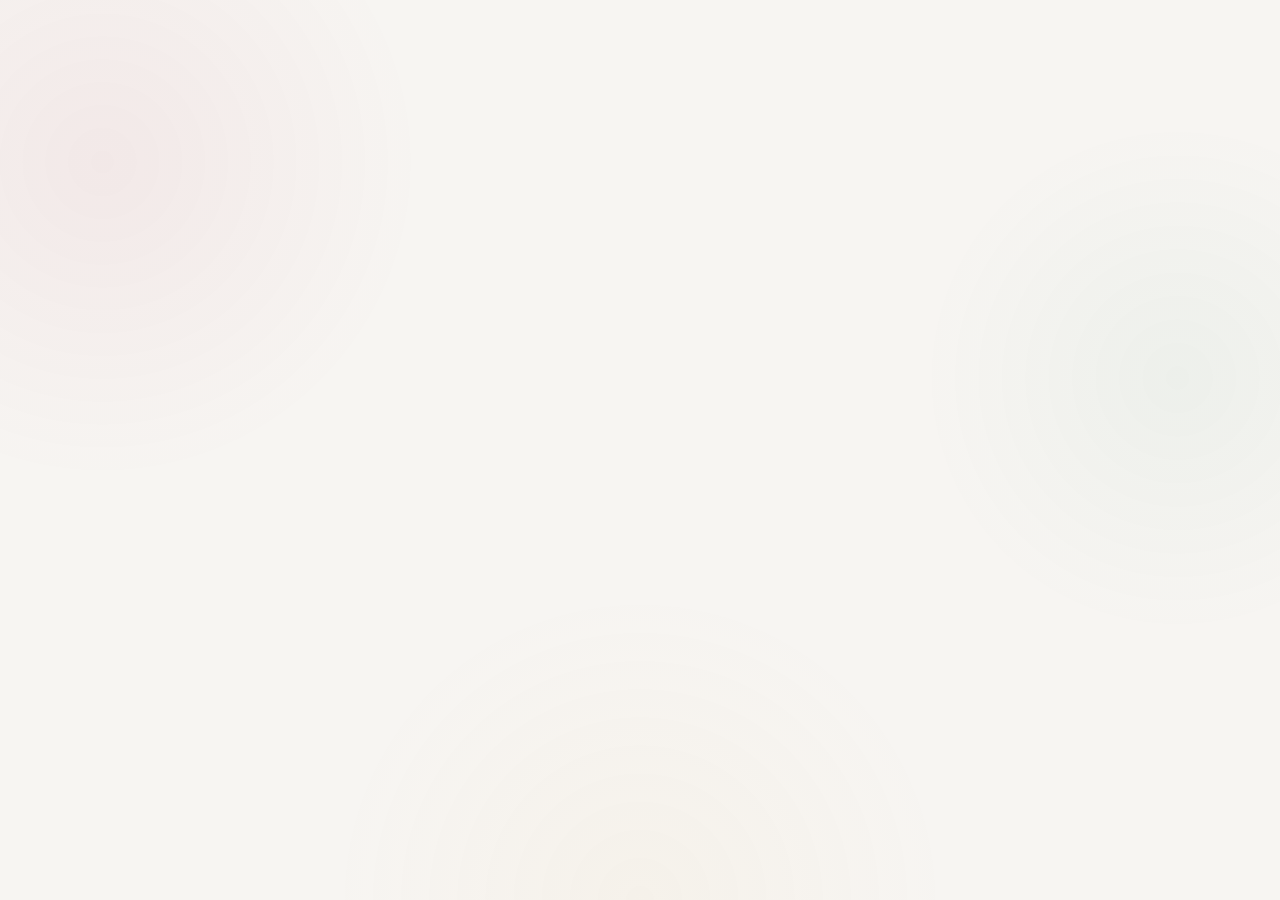
==== index.html @ 71eaa8ae "SEO — enrichissement des métadonnées et du partage social de l’accueil" ====
<!doctype html>
<html lang="fr">
<head>
<meta charset="utf-8">
<meta name="viewport" content="width=device-width,initial-scale=1">
<meta name="theme-color" content="#a5163e">
<meta name="description" content="Radio Ciwara 105.5 FM — actualités, programmes, émissions et radio en direct depuis Bamako, Mali.">
<meta name="robots" content="index,follow,max-image-preview:large,max-snippet:-1,max-video-preview:-1">
<link rel="canonical" href="https://ciwara-medias.ml/">
<meta property="og:type" content="website">
<meta property="og:locale" content="fr_FR">
<meta property="og:title" content="Radio Ciwara 105.5 FM | En direct">
<meta property="og:description" content="Actualités, programmes, émissions et radio en direct de Radio Ciwara 105.5 FM.">
<meta property="og:url" content="https://ciwara-medias.ml/">
<meta property="og:site_name" content="Radio Ciwara 105.5 FM">
<meta name="twitter:card" content="summary_large_image">
<meta name="twitter:title" content="Radio Ciwara 105.5 FM | En direct">
<meta name="twitter:description" content="Actualités, programmes, émissions et radio en direct de Radio Ciwara 105.5 FM.">
<title>Radio Ciwara 105.5 FM | En direct</title>
<link rel="preconnect" href="https://fonts.googleapis.com">
<link rel="preconnect" href="https://fonts.gstatic.com" crossorigin>
<link href="https://fonts.googleapis.com/css2?family=DM+Sans:wght@400;500;600;700;800&family=Montserrat:wght@700;800;900&display=swap" rel="stylesheet">
<link rel="stylesheet" href="style.css">
<script type="application/ld+json">
{"@context":"https://schema.org","@type":"RadioStation","name":"Radio Ciwara 105.5 FM","url":"https://ciwara-medias.ml/","description":"Radio Ciwara 105.5 FM — actualités, programmes, émissions et radio en direct depuis Bamako, Mali.","areaServed":"Mali","broadcastFrequency":{"@type":"BroadcastFrequencySpecification","broadcastFrequencyValue":"105.5 MHz"},"sameAs":["https://www.facebook.com/radiociwarafm/"]}
</script>
<style>
/* Styles existants conservés ci-dessous. */
---- style.css ----
:root{--red:#a5163e;--red2:#c31b49;--navy:#101a2b;--navy2:#18263c;--green:#16845b;--gold:#d7a846;--dark:#101318;--cream:#f7f4f0;--soft:#fbfaf8;--line:#e7e1dc;--text:#20232a;--muted:#747982;--max:1180px;--radius:14px;--shadow:0 16px 45px rgba(16,26,43,.09)}*{box-sizing:border-box}html{scroll-behavior:smooth}body{margin:0;font-family:'DM Sans',Arial,sans-serif;color:var(--text);background:#fff;padding-bottom:74px;-webkit-font-smoothing:antialiased}a,button{font-family:inherit}.wrap{width:min(var(--max),92%);margin:auto}.top-strip{height:32px;background:linear-gradient(90deg,#0c1422,#18263c);color:#c9d0da;font-size:9px;letter-spacing:.14em;text-transform:uppercase}.top-strip-inner{height:100%;display:flex;align-items:center;justify-content:space-between}.header{background:rgba(255,255,255,.97);position:sticky;top:0;z-index:40;box-shadow:0 1px 0 rgba(16,26,43,.08);backdrop-filter:blur(14px)}.header-main{min-height:78px;display:flex;align-items:center;gap:20px}.logo{display:flex;align-items:center;gap:10px;text-decoration:none;color:#191c22;min-width:205px;font-weight:800}.logo img{width:52px;height:52px;object-fit:cover;border-radius:50%;border:2px solid var(--red);box-shadow:0 4px 12px rgba(165,22,62,.15)}.logo span{font-size:18px;line-height:1.05}.logo b{color:var(--red)}.logo small{display:block;color:#777;font-size:8px;letter-spacing:.17em;margin-top:6px}nav{display:flex;gap:21px;align-items:center;margin-left:auto}nav a{font-size:10px;font-weight:800;color:#3c4149;text-decoration:none;position:relative;padding:8px 0}nav a:after{content:'';position:absolute;left:0;right:100%;bottom:1px;height:2px;background:var(--red);transition:right .25s ease}nav a:hover{color:var(--red)}nav a:hover:after{right:0}.live-btn{background:var(--red);color:#fff;border:0;border-radius:8px;padding:13px 17px;font-size:9px;font-weight:900;cursor:pointer;box-shadow:0 7px 18px rgba(165,22,62,.2);transition:.2s}.live-btn:hover{transform:translateY(-1px);box-shadow:0 10px 22px rgba(165,22,62,.28)}.live-btn i{display:inline-block;width:7px;height:7px;border-radius:50%;background:#fff;margin-right:5px;box-shadow:0 0 0 4px rgba(255,255,255,.12)}.hamburger{display:none;border:0;background:none;font-size:25px}.partner-header{display:flex;align-items:center;gap:8px;margin-left:3px;padding:5px 8px;text-decoration:none;border-left:1px solid var(--line);font-size:8px;color:#777;font-weight:bold}.partner-header img{width:70px;height:28px;object-fit:contain}.red-nav{background:linear-gradient(90deg,var(--red),#bb1848);color:#fff}.red-nav-inner{height:39px;display:flex;align-items:center;gap:27px;overflow:auto;white-space:nowrap}.red-nav a{font-size:9px;color:#fff;text-decoration:none;font-weight:800;opacity:.95}.red-nav a:hover{opacity:1}.live-hero{background:radial-gradient(circle at 82% 20%,rgba(215,168,70,.12),transparent 24%),linear-gradient(125deg,#f4eeeb,#fff 55%,#f7e9ed);padding:38px 0 52px;border-bottom:1px solid var(--line)}.hero-title{display:flex;align-items:end;justify-content:space-between;margin-bottom:20px}.eyebrow,.red-label{font-size:9px;letter-spacing:.16em;color:var(--red);font-weight:900}.hero-title h1{font:900 44px/1 'Montserrat',Arial,sans-serif;margin:7px 0 0;letter-spacing:-.035em}.frequency{font:900 12px/1 'Montserrat',Arial,sans-serif;color:#8a8e94;letter-spacing:.08em}.hero-grid{display:grid;grid-template-columns:1.08fr .92fr;gap:0}.now-card,.hero-side{background:#fff;border:1px solid var(--line);box-shadow:var(--shadow);padding:20px}.now-card{border-radius:14px 0 0 14px;position:relative;overflow:hidden}.now-card:before{content:'';position:absolute;left:0;top:0;bottom:0;width:4px;background:linear-gradient(var(--red),var(--gold))}.hero-side{border-left:0;border-radius:0 14px 14px 0}.now-head{display:flex;justify-content:space-between;font-size:9px;font-weight:900;color:#888}.now-head #clock{font-size:14px;color:var(--red);font-weight:900}.live-dot{color:var(--red)}.now-art{height:265px;background:radial-gradient(circle at 70% 25%,rgba(215,168,70,.4),transparent 20%),linear-gradient(135deg,#17243a,#3b0b1d 60%,var(--red));margin:15px 0;display:grid;place-items:center;position:relative;overflow:hidden}.now-art:after{content:'';position:absolute;inset:auto -10% -45% -10%;height:65%;background:rgba(255,255,255,.045);transform:rotate(-7deg)}.now-art img{width:145px;height:145px;border-radius:50%;object-fit:cover;border:5px solid #fff;position:relative;z-index:2;box-shadow:0 15px 35px rgba(0,0,0,.25)}.rings{position:absolute;width:215px;height:215px;border:1px solid rgba(255,255,255,.25);border-radius:50%;box-shadow:0 0 0 28px rgba(255,255,255,.035),0 0 0 58px rgba(255,255,255,.025)}.sound-bars{position:absolute;bottom:18px;left:50%;transform:translateX(-50%);display:flex;gap:5px;align-items:end;height:30px}.sound-bars i{display:block;width:3px;background:#fff;border-radius:5px;opacity:.75}.sound-bars i:nth-child(1){height:9px}.sound-bars i:nth-child(2){height:19px}.sound-bars i:nth-child(3){height:13px}.sound-bars i:nth-child(4){height:25px}.sound-bars i:nth-child(5){height:15px}.sound-bars i:nth-child(6){height:22px}.sound-bars i:nth-child(7){height:10px}.now-info small,.lead-story small,.show-content small,.podcasts small{font-size:8px;letter-spacing:.13em;color:var(--red);font-weight:900}.now-info h2{font:800 22px/1.15 'Montserrat',Arial,sans-serif;margin:7px 0}.now-info p{font-size:11px;color:var(--muted)}.big-play{width:100%;height:50px;border:0;border-radius:8px;background:var(--navy);color:#fff;font-size:10px;cursor:pointer;transition:.2s}.big-play:hover{background:#1d304c;transform:translateY(-1px)}.side-title{display:flex;justify-content:space-between;align-items:center;padding:0 0 15px;border-bottom:1px solid var(--line)}.side-title span{font:900 12px 'Montserrat',Arial,sans-serif}.side-title a{font-size:9px;color:var(--red);font-weight:900;text-decoration:none}.emission-slider{position:relative;overflow:hidden;height:100%;min-height:430px;border-radius:10px;margin-top:15px;box-shadow:inset 0 0 0 1px rgba(255,255,255,.06)}.emission-track{height:100%;display:flex;transition:transform .65s cubic-bezier(.22,.61,.36,1);will-change:transform}.emission-slide{min-width:100%;height:100%;position:relative;display:flex;align-items:flex-end;overflow:hidden;background:linear-gradient(145deg,#111c2d,#32101f 58%,var(--red))}.emission-slide:before{content:'';position:absolute;inset:0;background:radial-gradient(circle at 78% 18%,rgba(215,168,70,.38),transparent 28%),linear-gradient(120deg,transparent 40%,rgba(255,255,255,.07) 40%,transparent 41%);pointer-events:none}.poster-mark{position:absolute;right:7%;top:8%;font:900 76px Montserrat;color:rgba(255,255,255,.07);line-height:.8}.poster-logo{position:absolute;right:7%;top:10%;width:58px;height:58px;border-radius:50%;object-fit:cover;border:2px solid rgba(255,255,255,.8);box-shadow:0 8px 20px rgba(0,0,0,.2)}.poster-copy{position:relative;z-index:2;padding:32px 30px 62px;max-width:88%}.poster-kicker{display:inline-block;padding:7px 10px;background:#fff;color:var(--red);font:900 9px Montserrat;letter-spacing:.13em;border-radius:3px}.poster-copy h3{font:900 clamp(31px,3.2vw,54px)/.98 Montserrat;letter-spacing:-.025em;margin:13px 0 10px;text-transform:uppercase;color:#fff}.poster-copy p{margin:0;color:rgba(255,255,255,.78);font-size:12px;line-height:1.5}.poster-time{margin-top:17px;font:800 11px DM Sans;color:#e7c47d}.slider-arrow{position:absolute;z-index:5;top:50%;transform:translateY(-50%);width:42px;height:42px;border:1px solid rgba(255,255,255,.3);background:rgba(0,0,0,.3);color:#fff;border-radius:50%;cursor:pointer;backdrop-filter:blur(5px);transition:.2s}.slider-arrow:hover{background:#fff;color:var(--red);transform:translateY(-50%) scale(1.04)}.slider-prev{left:16px}.slider-next{right:16px}.slider-dots{position:absolute;z-index:5;left:30px;bottom:20px;display:flex;gap:7px}.slider-dot{width:7px;height:7px;border:0;border-radius:50%;background:rgba(255,255,255,.45);padding:0;cursor:pointer}.slider-dot.active{width:24px;border-radius:10px;background:#fff}.slider-caption{position:absolute;right:25px;bottom:18px;font-size:8px;letter-spacing:.1em;text-transform:uppercase;color:rgba(255,255,255,.55)}.marquee{background:var(--navy);color:#fff}.marquee-inner{height:43px;display:flex;align-items:center;gap:14px;white-space:nowrap;overflow:hidden;font-size:9px}.marquee-inner b{color:#fff}.content-section,.program-section,.podcast-section{padding:72px 0}.section-head{display:flex;justify-content:space-between;align-items:end;margin-bottom:26px}.section-head h2{font:900 31px/1 'Montserrat',Arial,sans-serif;letter-spacing:-.035em;margin:6px 0}.section-head>a{font-size:9px;color:var(--red);font-weight:900;text-decoration:none}.section-head>a:hover{text-decoration:underline}.news-grid{display:grid;grid-template-columns:1.25fr .75fr;gap:16px}.rss-card,.rss-item{display:block;background:#fff;border:1px solid var(--line);text-decoration:none;color:var(--text);overflow:hidden;transition:.2s}.rss-card{border-radius:12px;box-shadow:0 10px 30px rgba(16,26,43,.05)}.rss-card:hover,.rss-item:hover,.show-card:hover,.podcasts article:hover{transform:translateY(-3px);box-shadow:var(--shadow)}.rss-card img{display:block;width:100%;height:230px;object-fit:cover;background:#eee}.rss-card .body{padding:18px}.rss-card h3{font:800 19px/1.25 'Montserrat',Arial,sans-serif;margin:6px 0 8px}.rss-card p{font-size:10px;color:var(--muted);line-height:1.5}.rss-meta{font-size:8px;letter-spacing:.12em;color:var(--red);font-weight:900}.rss-list{display:grid;gap:10px}.rss-item{display:grid;grid-template-columns:110px 1fr;gap:12px;padding:10px;border-radius:10px}.rss-item img{width:110px;height:82px;object-fit:cover;background:#eee}.rss-item h3{font:800 13px/1.25 'Montserrat',Arial,sans-serif;margin:3px 0}.rss-item small{font-size:8px;color:#999}.rss-loading{padding:30px;border:1px dashed var(--line);font-size:11px;color:#777;text-align:center;border-radius:10px}.programme-note{font-size:11px;color:var(--muted);max-width:700px;line-height:1.6}.program-section{background:linear-gradient(180deg,#faf7f3,#f4f0eb)}.schedule{display:grid;grid-template-columns:repeat(4,1fr);gap:14px}.show-card{background:#fff;border:1px solid var(--line);border-radius:12px;overflow:hidden;transition:.2s;box-shadow:0 7px 20px rgba(16,26,43,.04)}.show-image{height:150px;background:linear-gradient(135deg,#17243a,#a5163e);display:grid;place-items:center;color:#fff;font-size:42px;position:relative}.show-image:after{content:'';position:absolute;inset:auto 0 0;height:35%;background:linear-gradient(transparent,rgba(0,0,0,.25))}.show-content{padding:17px}.show-content h3{font:800 17px/1.2 'Montserrat',Arial,sans-serif;margin:6px 0}.show-content p{font-size:10px;color:var(--muted);line-height:1.5}.show-content strong{font-size:8px;color:var(--red);letter-spacing:.12em}.podcasts{display:grid;grid-template-columns:repeat(3,1fr);gap:13px}.podcasts article{border:1px solid var(--line);border-radius:10px;padding:19px;display:grid;grid-template-columns:42px 1fr 37px;gap:12px;align-items:center;transition:.2s;background:#fff}.pod-num{font:800 25px 'Montserrat',Arial,sans-serif;color:#d5d2d0}.podcasts h3{font:800 15px 'Montserrat',Arial,sans-serif;margin:6px 0}.podcasts p{font-size:10px;color:var(--muted);margin:0;line-height:1.5}.podcasts button{width:37px;height:37px;border-radius:50%;border:0;background:var(--red);color:#fff;cursor:pointer}.radio-section{background:linear-gradient(110deg,#991037,var(--red));color:#fff;padding:52px 0}.radio-box{display:flex;align-items:center;justify-content:space-between;gap:30px}.radio-box h2{font:900 32px 'Montserrat',Arial,sans-serif;margin:0 0 8px}.radio-box p{font-size:12px;margin:0}.radio-actions{display:flex;gap:10px;flex-wrap:wrap}.white-play,.radio-actions>a{padding:14px 18px;border:1px solid #fff;border-radius:7px;background:#fff;color:var(--red);font-size:10px;font-weight:900;text-decoration:none;cursor:pointer}.radio-actions>a{background:transparent;color:#fff}.contact{background:#f3f0ec;padding:62px 0}.contact-inner{display:grid;grid-template-columns:1fr 1fr;gap:50px}.contact h2{font:900 32px 'Montserrat',Arial,sans-serif;margin:6px 0 12px}.contact-card{background:#fff;border-top:4px solid var(--red);border-radius:0 0 10px 10px;padding:25px;display:flex;flex-direction:column;gap:6px;box-shadow:0 10px 30px rgba(16,26,43,.05)}.contact-card b{font-size:20px}.contact-card span{color:var(--red);font-weight:900}.contact-card a{color:var(--red);font-size:11px;font-weight:900}.ads-section{background:#f8f5f2;padding:58px 0;border-top:1px solid var(--line);border-bottom:1px solid var(--line)}.ads-grid{display:grid;grid-template-columns:1fr;gap:18px}.ad-card{display:block;background:#fff;border:1px solid var(--line);box-shadow:0 12px 30px rgba(0,0,0,.08);overflow:hidden;border-radius:12px}.ad-card img{display:block;width:100%;height:auto;aspect-ratio:1536/555;object-fit:cover}.ads-note{font-size:10px;color:#777;font-weight:700}.player{position:fixed;bottom:0;left:0;right:0;background:rgba(16,19,24,.97);color:#fff;z-index:100;box-shadow:0 -8px 30px rgba(0,0,0,.18);backdrop-filter:blur(12px)}.player-inner{min-height:72px;display:grid;grid-template-columns:1fr 1fr auto;align-items:center;gap:25px}.player-left{display:flex;align-items:center;gap:11px}.player-left img{width:44px;height:44px;border-radius:50%;object-fit:cover}.player-left small{display:block;color:#e3aabd;font-size:8px}.player-left b{display:block;font-size:11px}.player-status{font-size:10px;color:#aaa}.player-button{width:45px;height:45px;border-radius:50%;border:0;background:#fff;color:var(--red);font-weight:900;cursor:pointer}footer{background:#0b0e13;color:#999;padding:32px 0}.footer{display:flex;align-items:center;justify-content:space-between;font-size:10px}.footer a{color:#fff;text-decoration:none;font-weight:800}@media(max-width:1000px){nav{gap:10px}.hero-grid{grid-template-columns:1fr}.now-card{border-radius:14px 14px 0 0}.hero-side{border-left:1px solid var(--line);border-radius:0 0 14px 14px}.schedule{grid-template-columns:1fr 1fr}.player-inner{grid-template-columns:1fr auto}.player-status{display:none}}@media(max-width:720px){.top-strip{height:29px}.top-strip-inner span:last-child{display:none}.header-main{min-height:68px}.hamburger{display:block;margin-left:auto}nav{position:absolute;left:0;right:0;top:68px;background:#fff;display:none;flex-direction:column;align-items:flex-start;padding:18px 4%;border-bottom:1px solid var(--line);box-shadow:0 15px 25px rgba(16,26,43,.08)}nav.open{display:flex}.partner-header{display:none}.hero-title{margin-bottom:16px}.hero-title h1{font-size:34px}.frequency{font-size:10px}.hero-grid{display:block}.now-card{border-radius:12px}.hero-side{margin-top:12px;border-left:1px solid var(--line);border-radius:12px}.emission-slider{min-height:390px}.poster-copy{padding:28px 24px 58px}.poster-copy h3{font-size:34px}.poster-logo{top:18px;right:18px;width:50px;height:50px}.slider-caption{display:none}.content-section,.program-section,.podcast-section{padding:55px 0}.section-head{align-items:flex-start;gap:12px}.section-head h2{font-size:27px}.section-head>a{margin-top:7px}.news-grid,.podcasts,.contact-inner{grid-template-columns:1fr}.schedule{grid-template-columns:1fr}.radio-box{display:block}.radio-actions{margin-top:22px}.footer{display:block}.footer>div{margin-bottom:12px}.rss-item{grid-template-columns:90px 1fr}.rss-item img{width:90px;height:70px}.player-inner{gap:10px}.player-left img{width:38px;height:38px}.player-button{width:42px;height:42px}.player-status{display:none}}/* Premium finishing layer */
.header-main{max-width:var(--max);margin:auto;padding-left:4%;padding-right:4%}.red-nav-inner{max-width:var(--max);margin:auto;padding:0 4%}.live-hero{position:relative;overflow:hidden}.live-hero:before{content:'';position:absolute;inset:0;background:linear-gradient(90deg,rgba(165,22,62,.025),transparent 35%,rgba(16,26,43,.025));pointer-events:none}.hero-title,.hero-grid{position:relative;z-index:1}.hero-title h1{max-width:760px}.now-card,.hero-side{box-shadow:0 22px 55px rgba(16,26,43,.11)}.now-art{border-radius:10px}.big-play{letter-spacing:.04em;font-weight:900}.emission-slider{border-radius:12px}.emission-slide{background-position:center}.slider-arrow{box-shadow:0 8px 22px rgba(0,0,0,.18)}.section-head h2{position:relative;padding-left:14px}.section-head h2:before{content:'';position:absolute;left:0;top:2px;width:4px;height:27px;border-radius:4px;background:linear-gradient(var(--red),var(--gold))}.rss-card,.rss-item,.show-card,.podcasts article,.contact-card,.ad-card{border-color:rgba(16,26,43,.10)}.rss-card img,.rss-item img{transition:transform .45s ease}.rss-card:hover img{transform:scale(1.025)}.show-image{overflow:hidden}.show-image:before{content:'';position:absolute;inset:0;background:linear-gradient(135deg,rgba(215,168,70,.16),transparent 45%);z-index:1}.show-image>*{position:relative;z-index:2}.ad-card{transition:transform .25s ease,box-shadow .25s ease}.ad-card:hover{transform:translateY(-3px);box-shadow:0 18px 38px rgba(16,26,43,.12)}.radio-section{position:relative;overflow:hidden}.radio-section:after{content:'105.5';position:absolute;right:-15px;bottom:-65px;font:900 180px/1 Montserrat;color:rgba(255,255,255,.055);pointer-events:none}.radio-box{position:relative;z-index:1}.contact-card{border-top-width:3px}.player{border-top:1px solid rgba(255,255,255,.08)}.player-button{box-shadow:0 5px 18px rgba(255,255,255,.12);transition:transform .2s ease}.player-button:hover{transform:scale(1.05)}footer{border-top:3px solid var(--red)}@media(max-width:720px){.header-main{padding-left:4%;padding-right:4%}.hero-title h1{font-size:32px}.now-art{height:230px}.emission-slider{min-height:365px}.section-head h2{padding-left:11px}.section-head h2:before{height:24px}.radio-section:after{font-size:110px;bottom:-35px}.ads-section{padding:48px 0}.player-inner{min-height:66px}}
/* WOW EXPERIENCE — second visual pass */
body{background:#f7f5f2;overflow-x:hidden}body:before{content:'';position:fixed;inset:0;pointer-events:none;z-index:-1;background:radial-gradient(circle at 8% 18%,rgba(165,22,62,.055),transparent 23%),radial-gradient(circle at 92% 42%,rgba(22,132,91,.045),transparent 20%),radial-gradient(circle at 50% 100%,rgba(215,168,70,.045),transparent 28%)}.header{border-bottom:1px solid rgba(16,26,43,.08);box-shadow:0 10px 35px rgba(16,26,43,.07)}.header-main{min-height:84px}.logo{position:relative}.logo:after{content:'';position:absolute;left:0;bottom:-7px;width:34px;height:3px;border-radius:10px;background:linear-gradient(90deg,var(--red),var(--gold))}.logo img{transition:transform .35s ease,box-shadow .35s ease}.logo:hover img{transform:rotate(-4deg) scale(1.06);box-shadow:0 9px 25px rgba(165,22,62,.25)}nav a{font-size:10px;letter-spacing:.03em}.live-btn{border-radius:999px;padding:13px 19px;box-shadow:0 10px 25px rgba(165,22,62,.23)}.red-nav{box-shadow:0 7px 22px rgba(165,22,62,.16)}.red-nav-inner{height:42px}.red-nav a{font-size:9px;letter-spacing:.04em;padding:12px 0;transition:transform .2s ease}.red-nav a:hover{transform:translateY(-1px)}.live-hero{position:relative;isolation:isolate;padding:52px 0 60px;overflow:hidden;background:radial-gradient(circle at 86% 12%,rgba(215,168,70,.18),transparent 22%),radial-gradient(circle at 8% 80%,rgba(165,22,62,.09),transparent 27%),linear-gradient(135deg,#f1ece8 0%,#fff 45%,#f5e7eb 100%)}.live-hero:before{content:'105.5';position:absolute;right:-20px;top:15px;font:900 210px/.8 Montserrat,Arial,sans-serif;letter-spacing:-.09em;color:rgba(16,26,43,.035);pointer-events:none;z-index:-1}.live-hero:after{content:'';position:absolute;left:0;right:0;bottom:0;height:1px;background:linear-gradient(90deg,transparent,var(--red),var(--gold),transparent);opacity:.55}.hero-title{margin-bottom:25px}.hero-title h1{font-size:clamp(40px,5vw,66px);letter-spacing:-.055em;text-shadow:0 3px 18px rgba(16,26,43,.07)}.hero-title .eyebrow:before{content:'●';margin-right:7px;font-size:7px;vertical-align:2px}.hero-grid{filter:drop-shadow(0 24px 45px rgba(16,26,43,.11))}.now-card,.hero-side{box-shadow:none;background:rgba(255,255,255,.92);backdrop-filter:blur(16px)}.now-card{padding:23px;border-color:rgba(16,26,43,.1)}.hero-side{padding:23px;border-color:rgba(16,26,43,.1)}.now-art{height:300px;margin:17px 0;border-radius:10px;background:radial-gradient(circle at 72% 20%,rgba(215,168,70,.55),transparent 19%),radial-gradient(circle at 20% 75%,rgba(22,132,91,.28),transparent 25%),linear-gradient(135deg,#101a2b 0%,#32101f 58%,#a5163e 100%);box-shadow:inset 0 0 0 1px rgba(255,255,255,.08),0 18px 35px rgba(16,26,43,.17)}.now-art:before{content:'RADIO CIWARA';position:absolute;top:17px;left:19px;color:rgba(255,255,255,.6);font:900 8px Montserrat;letter-spacing:.22em}.now-art img{transition:transform .5s ease,box-shadow .5s ease}.now-card:hover .now-art img{transform:scale(1.035);box-shadow:0 20px 45px rgba(0,0,0,.34)}.big-play{height:54px;border-radius:10px;background:linear-gradient(135deg,#101a2b,#1c2d46);font-size:10px;letter-spacing:.06em;box-shadow:0 12px 25px rgba(16,26,43,.18)}.big-play:hover{background:linear-gradient(135deg,var(--red),#7d102f);box-shadow:0 15px 30px rgba(165,22,62,.25)}.emission-slider{border-radius:12px;min-height:465px;box-shadow:0 20px 40px rgba(16,26,43,.16),inset 0 0 0 1px rgba(255,255,255,.1)}.emission-slide{background:linear-gradient(145deg,#0c1627,#351020 56%,#b01646)}.emission-slide:after{content:'';position:absolute;inset:0;background:linear-gradient(105deg,transparent 0 54%,rgba(255,255,255,.06) 54.2%,transparent 54.8%),radial-gradient(circle at 20% 20%,rgba(255,255,255,.08),transparent 25%);pointer-events:none}.poster-copy{padding:36px 34px 70px}.poster-kicker{box-shadow:0 8px 18px rgba(0,0,0,.14)}.poster-copy h3{text-shadow:0 8px 25px rgba(0,0,0,.25)}.poster-mark{font-size:100px;right:5%;top:7%;transform:rotate(-7deg)}.slider-arrow{box-shadow:0 10px 25px rgba(0,0,0,.2)}.slider-dots{bottom:22px}.content-section,.program-section,.podcast-section{position:relative}.content-section:before,.program-section:before,.podcast-section:before{content:'';position:absolute;left:0;right:0;top:0;height:1px;background:linear-gradient(90deg,transparent,var(--line),transparent)}.section-head{position:relative}.section-head:after{content:'';position:absolute;left:0;bottom:-11px;width:58px;height:3px;border-radius:5px;background:linear-gradient(90deg,var(--red),var(--gold))}.section-head h2{font-size:clamp(29px,3vw,38px)}.rss-card,.rss-item,.show-card,.podcasts article{border-color:rgba(16,26,43,.1);box-shadow:0 10px 30px rgba(16,26,43,.055)}.rss-card{border-radius:15px}.rss-card img{height:250px;transition:transform .55s ease}.rss-card:hover img{transform:scale(1.035)}.rss-card .body{padding:21px}.rss-card h3{font-size:21px}.rss-item{border-radius:12px}.rss-item img{transition:transform .45s ease}.rss-item:hover img{transform:scale(1.06)}.program-section{background:linear-gradient(180deg,#faf7f3 0%,#f0ebe5 100%)}.show-card{border-radius:14px}.show-image{height:165px;overflow:hidden;background:radial-gradient(circle at 78% 20%,rgba(215,168,70,.3),transparent 20%),linear-gradient(135deg,#111c2d,#a5163e)}.show-image:before{content:'CIWARA';position:absolute;top:14px;left:15px;font:900 8px Montserrat;letter-spacing:.2em;color:rgba(255,255,255,.65);z-index:2}.show-content{padding:19px}.podcasts article{border-radius:13px}.podcasts button{box-shadow:0 8px 18px rgba(165,22,62,.2);transition:.2s}.podcasts button:hover{transform:scale(1.08)}.radio-section{position:relative;overflow:hidden;background:radial-gradient(circle at 85% 30%,rgba(215,168,70,.28),transparent 20%),linear-gradient(115deg,#760d2d,#a5163e 58%,#c31b49)}.radio-section:after{content:'ON AIR';position:absolute;right:-5px;bottom:-35px;font:900 150px/.8 Montserrat;color:rgba(255,255,255,.055);letter-spacing:-.08em;pointer-events:none}.radio-box{position:relative;z-index:2}.white-play,.radio-actions>a{border-radius:999px;padding:14px 21px;box-shadow:0 10px 25px rgba(0,0,0,.12)}.contact{background:linear-gradient(180deg,#f2eee9,#ebe6df)}.contact-card{border-radius:0 0 13px 13px;box-shadow:0 15px 35px rgba(16,26,43,.07)}.fixed-player{box-shadow:0 -10px 35px rgba(16,26,43,.2);backdrop-filter:blur(16px)}.fixed-player button{transition:.2s}.fixed-player button:hover{transform:scale(1.05)}.show-card,.rss-card,.rss-item,.podcasts article{will-change:transform}@media(max-width:850px){.header-main{min-height:72px}.live-hero{padding:38px 0 44px}.live-hero:before{font-size:120px;top:30px}.hero-title h1{font-size:38px}.now-art{height:250px}.emission-slider{min-height:390px}.poster-copy{padding:28px 24px 58px}.poster-copy h3{font-size:34px}}@media(max-width:600px){.hero-title{display:block}.frequency{display:block;margin-top:10px}.hero-title h1{font-size:32px}.now-art{height:225px}.emission-slider{min-height:350px}.poster-copy h3{font-size:29px}.poster-mark{font-size:70px}.slider-caption{display:none}.content-section,.program-section,.podcast-section{padding:56px 0}}
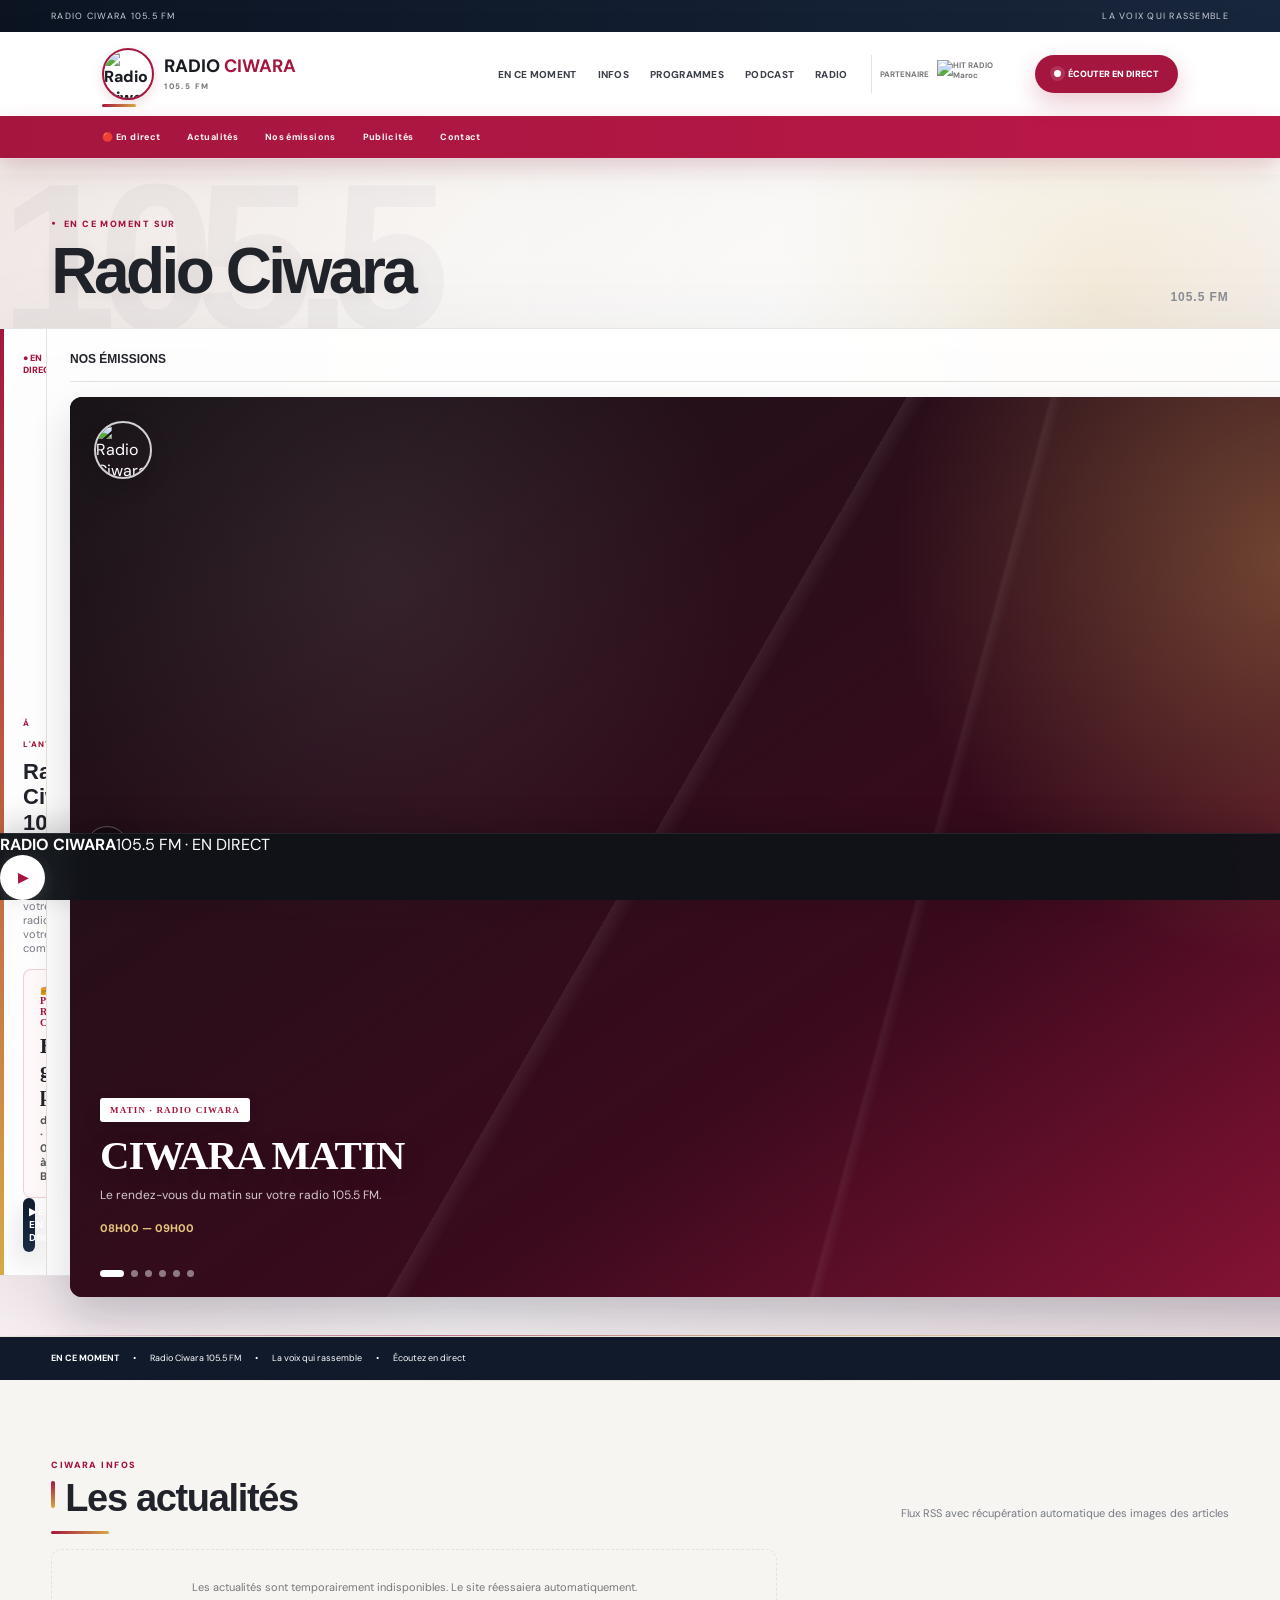
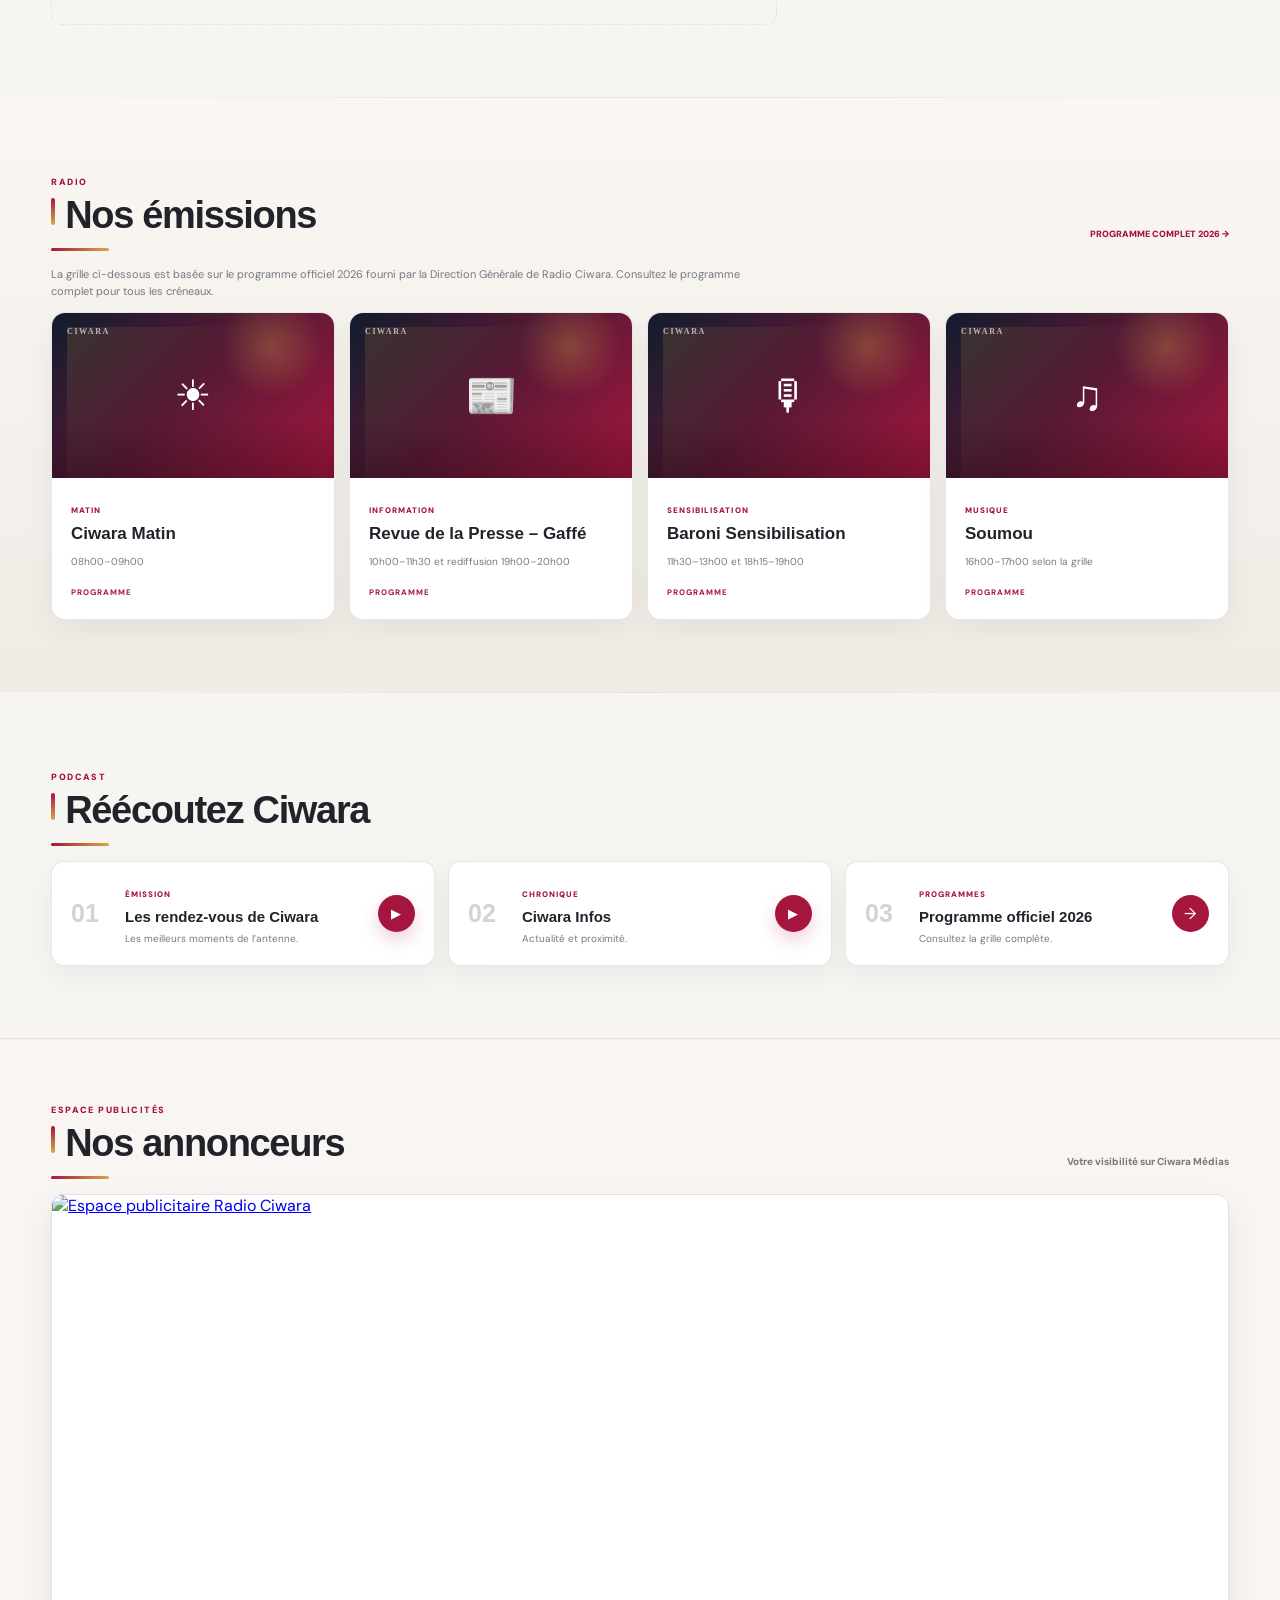
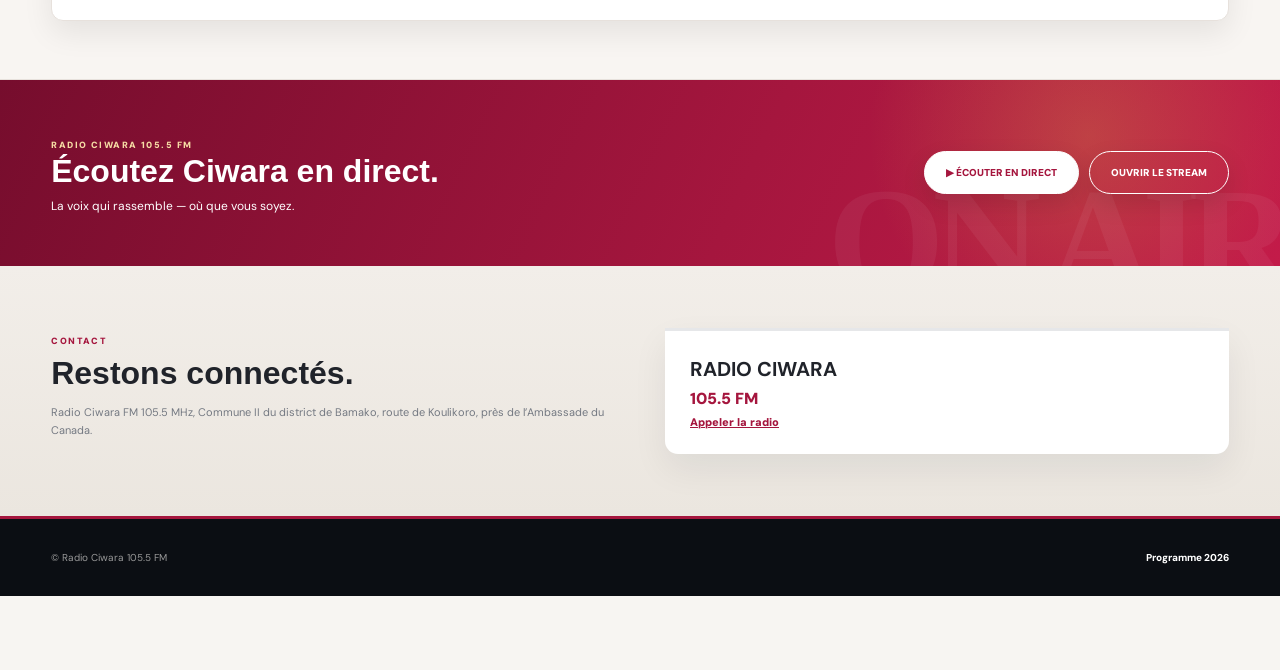
==== commit 613ad4f3: "Restauration sécurisée de index.html après contrôle SEO" ====
--- a/index.html
+++ b/index.html
@@ -4,25 +4,36 @@
 <meta charset="utf-8">
 <meta name="viewport" content="width=device-width,initial-scale=1">
 <meta name="theme-color" content="#a5163e">
-<meta name="description" content="Radio Ciwara 105.5 FM — actualités, programmes, émissions et radio en direct depuis Bamako, Mali.">
-<meta name="robots" content="index,follow,max-image-preview:large,max-snippet:-1,max-video-preview:-1">
-<link rel="canonical" href="https://ciwara-medias.ml/">
-<meta property="og:type" content="website">
-<meta property="og:locale" content="fr_FR">
-<meta property="og:title" content="Radio Ciwara 105.5 FM | En direct">
-<meta property="og:description" content="Actualités, programmes, émissions et radio en direct de Radio Ciwara 105.5 FM.">
-<meta property="og:url" content="https://ciwara-medias.ml/">
-<meta property="og:site_name" content="Radio Ciwara 105.5 FM">
-<meta name="twitter:card" content="summary_large_image">
-<meta name="twitter:title" content="Radio Ciwara 105.5 FM | En direct">
-<meta name="twitter:description" content="Actualités, programmes, émissions et radio en direct de Radio Ciwara 105.5 FM.">
+<meta name="description" content="Radio Ciwara 105.5 FM — actualités, programmes et radio en direct.">
 <title>Radio Ciwara 105.5 FM | En direct</title>
 <link rel="preconnect" href="https://fonts.googleapis.com">
 <link rel="preconnect" href="https://fonts.gstatic.com" crossorigin>
 <link href="https://fonts.googleapis.com/css2?family=DM+Sans:wght@400;500;600;700;800&family=Montserrat:wght@700;800;900&display=swap" rel="stylesheet">
 <link rel="stylesheet" href="style.css">
-<script type="application/ld+json">
-{"@context":"https://schema.org","@type":"RadioStation","name":"Radio Ciwara 105.5 FM","url":"https://ciwara-medias.ml/","description":"Radio Ciwara 105.5 FM — actualités, programmes, émissions et radio en direct depuis Bamako, Mali.","areaServed":"Mali","broadcastFrequency":{"@type":"BroadcastFrequencySpecification","broadcastFrequencyValue":"105.5 MHz"},"sameAs":["https://www.facebook.com/radiociwarafm/"]}
-</script>
 <style>
-/* Styles existants conservés ci-dessous. */
+.ads-section{background:#f8f5f2;padding:58px 0;border-top:1px solid var(--line);border-bottom:1px solid var(--line)}
+.ads-grid{display:grid;grid-template-columns:1fr;gap:18px}.ad-card{display:block;background:#fff;border:1px solid var(--line);box-shadow:0 12px 30px rgba(0,0,0,.08);overflow:hidden}.ad-card img{display:block;width:100%;height:auto;aspect-ratio:1536/555;object-fit:cover}.ads-note{font-size:10px;color:#777;font-weight:700}
+.news-grid{display:grid;grid-template-columns:1.25fr .75fr;gap:16px}.rss-card{display:block;background:#fff;border:1px solid var(--line);text-decoration:none;color:var(--text);overflow:hidden}.rss-card img{display:block;width:100%;height:210px;object-fit:cover;background:#eee}.rss-card .body{padding:18px}.rss-card h3{font:800 18px Montserrat;margin:6px 0 8px;line-height:1.25}.rss-card p{font-size:11px;color:var(--muted);margin:0}.rss-meta{font-size:8px;letter-spacing:.12em;color:var(--red);font-weight:900}.rss-list{display:grid;gap:10px}.rss-item{display:grid;grid-template-columns:110px 1fr;gap:12px;border:1px solid var(--line);background:#fff;text-decoration:none;color:var(--text);padding:10px}.rss-item img{width:110px;height:82px;object-fit:cover;background:#eee}.rss-item h3{font:800 13px Montserrat;margin:3px 0;line-height:1.25}.rss-item small{font-size:8px;color:#999}.rss-loading{padding:30px;border:1px dashed var(--line);font-size:11px;color:#777;text-align:center}.programme-note{font-size:11px;color:var(--muted);max-width:700px}
+.live-hero>.wrap{width:100%;max-width:none}.live-hero .hero-title{padding:0 4%;}.hero-grid{gap:0}.now-card,.hero-side{border-left:0;border-right:0;box-shadow:none;border-radius:0}.hero-side{border-left:1px solid var(--line)}
+.emission-slider{position:relative;overflow:hidden;height:100%;min-height:430px;background:#111;color:#fff}.emission-track{height:100%;display:flex;transition:transform .65s cubic-bezier(.22,.61,.36,1);will-change:transform}.emission-slide{min-width:100%;height:100%;position:relative;display:flex;align-items:flex-end;overflow:hidden;background:linear-gradient(145deg,#171317 0%,#3a0a1d 58%,#a5163e 100%)}.emission-slide:before{content:"";position:absolute;inset:0;background:radial-gradient(circle at 78% 18%,rgba(224,177,90,.35),transparent 28%),linear-gradient(120deg,transparent 40%,rgba(255,255,255,.07) 40%,transparent 41%);pointer-events:none}.poster-mark{position:absolute;right:7%;top:8%;font:900 76px Montserrat;color:rgba(255,255,255,.07);line-height:.8}.poster-logo{position:absolute;top:24px;left:24px;width:58px;height:58px;border-radius:50%;object-fit:cover;border:2px solid rgba(255,255,255,.8)}.poster-copy{position:relative;z-index:2;padding:32px 30px 62px;max-width:88%}.poster-kicker{display:inline-block;padding:7px 10px;background:#fff;color:#a5163e;font:900 9px Montserrat;letter-spacing:.13em}.poster-copy h3{font:900 clamp(31px,3.2vw,54px) Montserrat;line-height:.98;margin:13px 0 10px;text-transform:uppercase}.poster-copy p{margin:0;color:rgba(255,255,255,.78);font-size:12px;line-height:1.5}.poster-time{margin-top:17px;font:800 11px DM Sans;color:#e7c47d}.slider-arrow{position:absolute;z-index:5;top:50%;transform:translateY(-50%);width:42px;height:42px;border:1px solid rgba(255,255,255,.3);background:rgba(0,0,0,.3);color:#fff;border-radius:50%;cursor:pointer;backdrop-filter:blur(5px)}.slider-prev{left:16px}.slider-next{right:16px}.slider-dots{position:absolute;z-index:5;left:30px;bottom:20px;display:flex;gap:7px}.slider-dot{width:7px;height:7px;border:0;border-radius:50%;background:rgba(255,255,255,.45);padding:0;cursor:pointer}.slider-dot.active{width:24px;border-radius:10px;background:#fff}.slider-caption{position:absolute;right:25px;bottom:18px;font-size:8px;letter-spacing:.1em;text-transform:uppercase;color:rgba(255,255,255,.55)}
+@media(max-width:720px){.news-grid{grid-template-columns:1fr}.rss-item{grid-template-columns:90px 1fr}.rss-item img{width:90px;height:70px}.ads-section{padding:42px 0}.live-hero .hero-title{padding:0 5%;}.hero-side{border-left:0;border-top:1px solid var(--line)}.emission-slider{min-height:390px}.poster-copy{padding:28px 24px 58px}.poster-copy h3{font-size:34px}.poster-logo{top:18px;left:18px;width:50px;height:50px}.slider-caption{display:none}}
+</style>
+</head>
+<body>
+<div class="top-strip"><div class="wrap top-strip-inner"><span>RADIO CIWARA 105.5 FM</span><span>La voix qui rassemble</span></div></div>
+<header class="header"><div class="wrap header-main"><a href="#top" class="logo"><img src="logo.jpg" alt="Radio Ciwara 105.5 FM"><span>RADIO <b>CIWARA</b><small>105.5 FM</small></span></a><button class="hamburger" id="hamburger" aria-label="Menu">☰</button><nav id="nav"><a href="#direct">EN CE MOMENT</a><a href="#infos">INFOS</a><a href="#programmes">PROGRAMMES</a><a href="#podcasts">PODCAST</a><a href="#radio">RADIO</a></nav><a class="partner-header" href="https://www.hitradio.ma/" target="_blank" rel="noopener"><span>PARTENAIRE</span><img src="logo hitradio.png" alt="HIT RADIO Maroc"></a><button class="live-btn" data-play><i></i> ÉCOUTER EN DIRECT</button></div><div class="red-nav"><div class="wrap red-nav-inner"><a href="#direct">🔴 En direct</a><a href="#infos">Actualités</a><a href="#programmes">Nos émissions</a><a href="#publicites">Publicités</a><a href="#contact">Contact</a></div></header>
+<main id="top">
+<section class="live-hero" id="direct"><div class="wrap"><div class="hero-title"><div><span class="eyebrow">EN CE MOMENT SUR</span><h1>Radio Ciwara</h1></div><span class="frequency">105.5 FM</span></div><div class="hero-grid"><div class="now-card"><div class="now-head"><span class="live-dot">● EN DIRECT</span><span id="clock">--:--</span></div><div class="now-art"><div class="rings"></div><img src="logo.jpg" alt="Radio Ciwara"><div class="sound-bars"><i></i><i></i><i></i><i></i><i></i><i></i><i></i></div></div><div class="now-info"><small>À L'ANTENNE</small><h2>Radio Ciwara 105.5 FM</h2><p>Votre voix, votre radio, votre communauté.</p></div><button class="big-play" data-play><span id="playIcon">▶</span><b id="playText">ÉCOUTER EN DIRECT</b></button></div><aside class="hero-side"><div class="side-title"><span>NOS ÉMISSIONS</span><a href="#programmes">Programme complet →</a></div><div class="emission-slider" id="emissionSlider" aria-label="Défilement des émissions Radio Ciwara"><div class="emission-track" id="emissionTrack"><article class="emission-slide"><img class="poster-logo" src="logo.jpg" alt="Radio Ciwara"><span class="poster-mark">01</span><div class="poster-copy"><span class="poster-kicker">MATIN · RADIO CIWARA</span><h3>Ciwara Matin</h3><p>Le rendez-vous du matin sur votre radio 105.5 FM.</p><div class="poster-time">08H00 — 09H00</div></div></article><article class="emission-slide"><img class="poster-logo" src="logo.jpg" alt="Radio Ciwara"><span class="poster-mark">02</span><div class="poster-copy"><span class="poster-kicker">INFORMATION</span><h3>Revue de la Presse – Gaffé</h3><p>Actualité, presse et commentaires au cœur de l’antenne.</p><div class="poster-time">10H00 — 11H30 · REDIFFUSION 19H00 — 20H00</div></div></article><article class="emission-slide"><img class="poster-logo" src="logo.jpg" alt="Radio Ciwara"><span class="poster-mark">03</span><div class="poster-copy"><span class="poster-kicker">SENSIBILISATION</span><h3>Baroni Sensibilisation</h3><p>Un rendez-vous de proximité de Radio Ciwara.</p><div class="poster-time">11H30 — 13H00 · 18H15 — 19H00</div></div></article><article class="emission-slide"><img class="poster-logo" src="logo.jpg" alt="Radio Ciwara"><span class="poster-mark">04</span><div class="poster-copy"><span class="poster-kicker">MUSIQUE</span><h3>Soumou</h3><p>Un rendez-vous musical de Radio Ciwara 105.5 FM.</p><div class="poster-time">16H00 — 17H00</div></div></article><article class="emission-slide"><img class="poster-logo" src="logo.jpg" alt="Radio Ciwara"><span class="poster-mark">05</span><div class="poster-copy"><span class="poster-kicker">CULTURE · SOCIÉTÉ</span><h3>Mouna Pourquoi</h3><p>Un espace d’échange et de proximité sur Radio Ciwara.</p><div class="poster-time">14H05 — 15H00 · LUNDI</div></div></article><article class="emission-slide"><img class="poster-logo" src="logo.jpg" alt="Radio Ciwara"><span class="poster-mark">06</span><div class="poster-copy"><span class="poster-kicker">SPORT</span><h3>Ciwara Sports</h3><p>Le rendez-vous consacré au sport sur votre radio.</p><div class="poster-time">15H00 — 16H00 · LUNDI</div></div></article></div><button class="slider-arrow slider-prev" id="sliderPrev" aria-label="Émission précédente">‹</button><button class="slider-arrow slider-next" id="sliderNext" aria-label="Émission suivante">›</button><div class="slider-dots" id="sliderDots"></div><span class="slider-caption">ÉMISSIONS RADIO CIWARA</span></div></aside></div></div></section>
+<section class="marquee"><div class="wrap marquee-inner"><b>EN CE MOMENT</b><span>•</span><span>Radio Ciwara 105.5 FM</span><span>•</span><span>La voix qui rassemble</span><span>•</span><span>Écoutez en direct</span></div></section>
+<section class="content-section" id="infos"><div class="wrap"><div class="section-head"><div><span class="red-label">CIWARA INFOS</span><h2>Les actualités</h2></div><span class="programme-note">Flux RSS avec récupération automatique des images des articles</span></div><div id="rssNews" class="news-grid"><div class="rss-loading">Chargement des actualités…</div></div></div></section>
+<section class="program-section" id="programmes"><div class="wrap"><div class="section-head"><div><span class="red-label">RADIO</span><h2>Nos émissions</h2></div><a href="programme.html">PROGRAMME COMPLET 2026 →</a></div><p class="programme-note">La grille ci-dessous est basée sur le programme officiel 2026 fourni par la Direction Générale de Radio Ciwara. Consultez le programme complet pour tous les créneaux.</p><div class="schedule"><article class="show-card"><div class="show-image">☀</div><div class="show-content"><small>MATIN</small><h3>Ciwara Matin</h3><p>08h00–09h00</p><strong>PROGRAMME</strong></div></article><article class="show-card"><div class="show-image">📰</div><div class="show-content"><small>INFORMATION</small><h3>Revue de la Presse – Gaffé</h3><p>10h00–11h30 et rediffusion 19h00–20h00</p><strong>PROGRAMME</strong></div></article><article class="show-card"><div class="show-image">🎙</div><div class="show-content"><small>SENSIBILISATION</small><h3>Baroni Sensibilisation</h3><p>11h30–13h00 et 18h15–19h00</p><strong>PROGRAMME</strong></div></article><article class="show-card"><div class="show-image">♫</div><div class="show-content"><small>MUSIQUE</small><h3>Soumou</h3><p>16h00–17h00 selon la grille</p><strong>PROGRAMME</strong></div></article></div></div></section>
+<section class="podcast-section" id="podcasts"><div class="wrap"><div class="section-head"><div><span class="red-label">PODCAST</span><h2>Réécoutez Ciwara</h2></div></div><div class="podcasts"><article><div class="pod-num">01</div><div><small>ÉMISSION</small><h3>Les rendez-vous de Ciwara</h3><p>Les meilleurs moments de l’antenne.</p></div><button>▶</button></article><article><div class="pod-num">02</div><div><small>CHRONIQUE</small><h3>Ciwara Infos</h3><p>Actualité et proximité.</p></div><button>▶</button></article><article><div class="pod-num">03</div><div><small>PROGRAMMES</small><h3>Programme officiel 2026</h3><p>Consultez la grille complète.</p></div><a href="programme.html" style="width:37px;height:37px;border-radius:50%;display:grid;place-items:center;background:var(--red);color:#fff;text-decoration:none">→</a></article></div></div></section>
+<section class="ads-section" id="publicites"><div class="wrap"><div class="section-head"><div><span class="red-label">ESPACE PUBLICITÉS</span><h2>Nos annonceurs</h2></div><span class="ads-note">Votre visibilité sur Ciwara Médias</span></div><div class="ads-grid"><a class="ad-card" href="https://github.com/cmbenkouma-alt/Ciwaramedias" target="_blank" rel="noopener"><img src="https://raw.githubusercontent.com/cmbenkouma-alt/Ciwaramedias/main/advertising.jpg" alt="Espace publicitaire Radio Ciwara"></a></div></div></section>
+<section class="radio-section" id="radio"><div class="wrap radio-box"><div><span class="red-label" style="color:#f5dba4">RADIO CIWARA 105.5 FM</span><h2>Écoutez Ciwara en direct.</h2><p>La voix qui rassemble — où que vous soyez.</p></div><div class="radio-actions"><button class="white-play" data-play>▶ ÉCOUTER EN DIRECT</button><a href="https://ciwarafm.radiostream321.com/" target="_blank" rel="noopener">OUVRIR LE STREAM</a></div></div></section>
+<section class="contact" id="contact"><div class="wrap contact-inner"><div><span class="red-label">CONTACT</span><h2>Restons connectés.</h2><p class="programme-note">Radio Ciwara FM 105.5 MHz, Commune II du district de Bamako, route de Koulikoro, près de l’Ambassade du Canada.</p></div><div class="contact-card"><b>RADIO CIWARA</b><span>105.5 FM</span><a href="tel:+22300000000">Appeler la radio</a></div></div></section>
+</main>
+<div class="player" id="player"><div><strong>RADIO CIWARA</strong><span>105.5 FM · EN DIRECT</span></div><button class="player-button" data-play id="playerButton">▶</button><audio id="radioPlayer" preload="none"></audio></div>
+<footer><div class="wrap footer"><div>© Radio Ciwara 105.5 FM</div><a href="programme.html">Programme 2026</a></div></footer>
+<script src="script.js"></script>
+</body>
+</html>
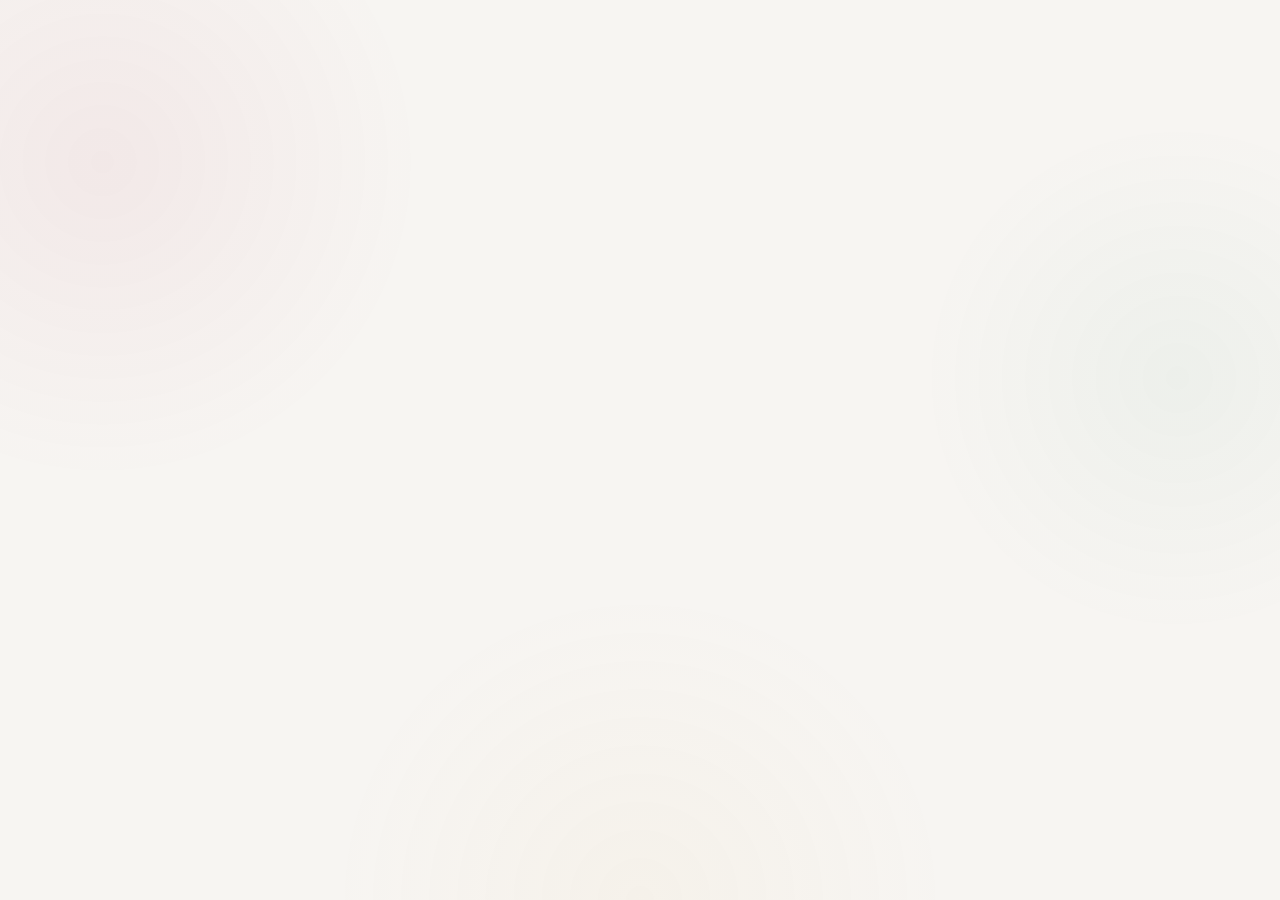
==== commit 440c54fb: "SEO — réactivation sécurisée des métadonnées de l’accueil" ====
--- a/index.html
+++ b/index.html
@@ -4,12 +4,26 @@
 <meta charset="utf-8">
 <meta name="viewport" content="width=device-width,initial-scale=1">
 <meta name="theme-color" content="#a5163e">
-<meta name="description" content="Radio Ciwara 105.5 FM — actualités, programmes et radio en direct.">
+<meta name="description" content="Radio Ciwara 105.5 FM — actualités, programmes, émissions et radio en direct depuis Bamako, Mali.">
+<meta name="robots" content="index,follow,max-image-preview:large,max-snippet:-1,max-video-preview:-1">
+<link rel="canonical" href="https://ciwara-medias.ml/">
+<meta property="og:title" content="Radio Ciwara 105.5 FM | En direct">
+<meta property="og:description" content="Actualités, programmes, émissions et radio en direct depuis Bamako, Mali.">
+<meta property="og:url" content="https://ciwara-medias.ml/">
+<meta property="og:site_name" content="Radio Ciwara 105.5 FM">
+<meta property="og:type" content="website">
+<meta property="og:locale" content="fr_FR">
+<meta name="twitter:card" content="summary_large_image">
+<meta name="twitter:title" content="Radio Ciwara 105.5 FM | En direct">
+<meta name="twitter:description" content="Actualités, programmes, émissions et radio en direct depuis Bamako, Mali.">
 <title>Radio Ciwara 105.5 FM | En direct</title>
 <link rel="preconnect" href="https://fonts.googleapis.com">
 <link rel="preconnect" href="https://fonts.gstatic.com" crossorigin>
 <link href="https://fonts.googleapis.com/css2?family=DM+Sans:wght@400;500;600;700;800&family=Montserrat:wght@700;800;900&display=swap" rel="stylesheet">
 <link rel="stylesheet" href="style.css">
+<script type="application/ld+json">
+{"@context":"https://schema.org","@type":"RadioStation","name":"Radio Ciwara 105.5 FM","url":"https://ciwara-medias.ml/","description":"Radio Ciwara 105.5 FM — actualités, programmes, émissions et radio en direct depuis Bamako, Mali.","areaServed":"Mali","broadcastFrequency":"105.5 MHz"}
+</script>
 <style>
 .ads-section{background:#f8f5f2;padding:58px 0;border-top:1px solid var(--line);border-bottom:1px solid var(--line)}
 .ads-grid{display:grid;grid-template-columns:1fr;gap:18px}.ad-card{display:block;background:#fff;border:1px solid var(--line);box-shadow:0 12px 30px rgba(0,0,0,.08);overflow:hidden}.ad-card img{display:block;width:100%;height:auto;aspect-ratio:1536/555;object-fit:cover}.ads-note{font-size:10px;color:#777;font-weight:700}
@@ -19,21 +33,4 @@
 @media(max-width:720px){.news-grid{grid-template-columns:1fr}.rss-item{grid-template-columns:90px 1fr}.rss-item img{width:90px;height:70px}.ads-section{padding:42px 0}.live-hero .hero-title{padding:0 5%;}.hero-side{border-left:0;border-top:1px solid var(--line)}.emission-slider{min-height:390px}.poster-copy{padding:28px 24px 58px}.poster-copy h3{font-size:34px}.poster-logo{top:18px;left:18px;width:50px;height:50px}.slider-caption{display:none}}
 </style>
 </head>
-<body>
-<div class="top-strip"><div class="wrap top-strip-inner"><span>RADIO CIWARA 105.5 FM</span><span>La voix qui rassemble</span></div></div>
-<header class="header"><div class="wrap header-main"><a href="#top" class="logo"><img src="logo.jpg" alt="Radio Ciwara 105.5 FM"><span>RADIO <b>CIWARA</b><small>105.5 FM</small></span></a><button class="hamburger" id="hamburger" aria-label="Menu">☰</button><nav id="nav"><a href="#direct">EN CE MOMENT</a><a href="#infos">INFOS</a><a href="#programmes">PROGRAMMES</a><a href="#podcasts">PODCAST</a><a href="#radio">RADIO</a></nav><a class="partner-header" href="https://www.hitradio.ma/" target="_blank" rel="noopener"><span>PARTENAIRE</span><img src="logo hitradio.png" alt="HIT RADIO Maroc"></a><button class="live-btn" data-play><i></i> ÉCOUTER EN DIRECT</button></div><div class="red-nav"><div class="wrap red-nav-inner"><a href="#direct">🔴 En direct</a><a href="#infos">Actualités</a><a href="#programmes">Nos émissions</a><a href="#publicites">Publicités</a><a href="#contact">Contact</a></div></header>
-<main id="top">
-<section class="live-hero" id="direct"><div class="wrap"><div class="hero-title"><div><span class="eyebrow">EN CE MOMENT SUR</span><h1>Radio Ciwara</h1></div><span class="frequency">105.5 FM</span></div><div class="hero-grid"><div class="now-card"><div class="now-head"><span class="live-dot">● EN DIRECT</span><span id="clock">--:--</span></div><div class="now-art"><div class="rings"></div><img src="logo.jpg" alt="Radio Ciwara"><div class="sound-bars"><i></i><i></i><i></i><i></i><i></i><i></i><i></i></div></div><div class="now-info"><small>À L'ANTENNE</small><h2>Radio Ciwara 105.5 FM</h2><p>Votre voix, votre radio, votre communauté.</p></div><button class="big-play" data-play><span id="playIcon">▶</span><b id="playText">ÉCOUTER EN DIRECT</b></button></div><aside class="hero-side"><div class="side-title"><span>NOS ÉMISSIONS</span><a href="#programmes">Programme complet →</a></div><div class="emission-slider" id="emissionSlider" aria-label="Défilement des émissions Radio Ciwara"><div class="emission-track" id="emissionTrack"><article class="emission-slide"><img class="poster-logo" src="logo.jpg" alt="Radio Ciwara"><span class="poster-mark">01</span><div class="poster-copy"><span class="poster-kicker">MATIN · RADIO CIWARA</span><h3>Ciwara Matin</h3><p>Le rendez-vous du matin sur votre radio 105.5 FM.</p><div class="poster-time">08H00 — 09H00</div></div></article><article class="emission-slide"><img class="poster-logo" src="logo.jpg" alt="Radio Ciwara"><span class="poster-mark">02</span><div class="poster-copy"><span class="poster-kicker">INFORMATION</span><h3>Revue de la Presse – Gaffé</h3><p>Actualité, presse et commentaires au cœur de l’antenne.</p><div class="poster-time">10H00 — 11H30 · REDIFFUSION 19H00 — 20H00</div></div></article><article class="emission-slide"><img class="poster-logo" src="logo.jpg" alt="Radio Ciwara"><span class="poster-mark">03</span><div class="poster-copy"><span class="poster-kicker">SENSIBILISATION</span><h3>Baroni Sensibilisation</h3><p>Un rendez-vous de proximité de Radio Ciwara.</p><div class="poster-time">11H30 — 13H00 · 18H15 — 19H00</div></div></article><article class="emission-slide"><img class="poster-logo" src="logo.jpg" alt="Radio Ciwara"><span class="poster-mark">04</span><div class="poster-copy"><span class="poster-kicker">MUSIQUE</span><h3>Soumou</h3><p>Un rendez-vous musical de Radio Ciwara 105.5 FM.</p><div class="poster-time">16H00 — 17H00</div></div></article><article class="emission-slide"><img class="poster-logo" src="logo.jpg" alt="Radio Ciwara"><span class="poster-mark">05</span><div class="poster-copy"><span class="poster-kicker">CULTURE · SOCIÉTÉ</span><h3>Mouna Pourquoi</h3><p>Un espace d’échange et de proximité sur Radio Ciwara.</p><div class="poster-time">14H05 — 15H00 · LUNDI</div></div></article><article class="emission-slide"><img class="poster-logo" src="logo.jpg" alt="Radio Ciwara"><span class="poster-mark">06</span><div class="poster-copy"><span class="poster-kicker">SPORT</span><h3>Ciwara Sports</h3><p>Le rendez-vous consacré au sport sur votre radio.</p><div class="poster-time">15H00 — 16H00 · LUNDI</div></div></article></div><button class="slider-arrow slider-prev" id="sliderPrev" aria-label="Émission précédente">‹</button><button class="slider-arrow slider-next" id="sliderNext" aria-label="Émission suivante">›</button><div class="slider-dots" id="sliderDots"></div><span class="slider-caption">ÉMISSIONS RADIO CIWARA</span></div></aside></div></div></section>
-<section class="marquee"><div class="wrap marquee-inner"><b>EN CE MOMENT</b><span>•</span><span>Radio Ciwara 105.5 FM</span><span>•</span><span>La voix qui rassemble</span><span>•</span><span>Écoutez en direct</span></div></section>
-<section class="content-section" id="infos"><div class="wrap"><div class="section-head"><div><span class="red-label">CIWARA INFOS</span><h2>Les actualités</h2></div><span class="programme-note">Flux RSS avec récupération automatique des images des articles</span></div><div id="rssNews" class="news-grid"><div class="rss-loading">Chargement des actualités…</div></div></div></section>
-<section class="program-section" id="programmes"><div class="wrap"><div class="section-head"><div><span class="red-label">RADIO</span><h2>Nos émissions</h2></div><a href="programme.html">PROGRAMME COMPLET 2026 →</a></div><p class="programme-note">La grille ci-dessous est basée sur le programme officiel 2026 fourni par la Direction Générale de Radio Ciwara. Consultez le programme complet pour tous les créneaux.</p><div class="schedule"><article class="show-card"><div class="show-image">☀</div><div class="show-content"><small>MATIN</small><h3>Ciwara Matin</h3><p>08h00–09h00</p><strong>PROGRAMME</strong></div></article><article class="show-card"><div class="show-image">📰</div><div class="show-content"><small>INFORMATION</small><h3>Revue de la Presse – Gaffé</h3><p>10h00–11h30 et rediffusion 19h00–20h00</p><strong>PROGRAMME</strong></div></article><article class="show-card"><div class="show-image">🎙</div><div class="show-content"><small>SENSIBILISATION</small><h3>Baroni Sensibilisation</h3><p>11h30–13h00 et 18h15–19h00</p><strong>PROGRAMME</strong></div></article><article class="show-card"><div class="show-image">♫</div><div class="show-content"><small>MUSIQUE</small><h3>Soumou</h3><p>16h00–17h00 selon la grille</p><strong>PROGRAMME</strong></div></article></div></div></section>
-<section class="podcast-section" id="podcasts"><div class="wrap"><div class="section-head"><div><span class="red-label">PODCAST</span><h2>Réécoutez Ciwara</h2></div></div><div class="podcasts"><article><div class="pod-num">01</div><div><small>ÉMISSION</small><h3>Les rendez-vous de Ciwara</h3><p>Les meilleurs moments de l’antenne.</p></div><button>▶</button></article><article><div class="pod-num">02</div><div><small>CHRONIQUE</small><h3>Ciwara Infos</h3><p>Actualité et proximité.</p></div><button>▶</button></article><article><div class="pod-num">03</div><div><small>PROGRAMMES</small><h3>Programme officiel 2026</h3><p>Consultez la grille complète.</p></div><a href="programme.html" style="width:37px;height:37px;border-radius:50%;display:grid;place-items:center;background:var(--red);color:#fff;text-decoration:none">→</a></article></div></div></section>
-<section class="ads-section" id="publicites"><div class="wrap"><div class="section-head"><div><span class="red-label">ESPACE PUBLICITÉS</span><h2>Nos annonceurs</h2></div><span class="ads-note">Votre visibilité sur Ciwara Médias</span></div><div class="ads-grid"><a class="ad-card" href="https://github.com/cmbenkouma-alt/Ciwaramedias" target="_blank" rel="noopener"><img src="https://raw.githubusercontent.com/cmbenkouma-alt/Ciwaramedias/main/advertising.jpg" alt="Espace publicitaire Radio Ciwara"></a></div></div></section>
-<section class="radio-section" id="radio"><div class="wrap radio-box"><div><span class="red-label" style="color:#f5dba4">RADIO CIWARA 105.5 FM</span><h2>Écoutez Ciwara en direct.</h2><p>La voix qui rassemble — où que vous soyez.</p></div><div class="radio-actions"><button class="white-play" data-play>▶ ÉCOUTER EN DIRECT</button><a href="https://ciwarafm.radiostream321.com/" target="_blank" rel="noopener">OUVRIR LE STREAM</a></div></div></section>
-<section class="contact" id="contact"><div class="wrap contact-inner"><div><span class="red-label">CONTACT</span><h2>Restons connectés.</h2><p class="programme-note">Radio Ciwara FM 105.5 MHz, Commune II du district de Bamako, route de Koulikoro, près de l’Ambassade du Canada.</p></div><div class="contact-card"><b>RADIO CIWARA</b><span>105.5 FM</span><a href="tel:+22300000000">Appeler la radio</a></div></div></section>
-</main>
-<div class="player" id="player"><div><strong>RADIO CIWARA</strong><span>105.5 FM · EN DIRECT</span></div><button class="player-button" data-play id="playerButton">▶</button><audio id="radioPlayer" preload="none"></audio></div>
-<footer><div class="wrap footer"><div>© Radio Ciwara 105.5 FM</div><a href="programme.html">Programme 2026</a></div></footer>
-<script src="script.js"></script>
-</body>
-</html>
+<body>
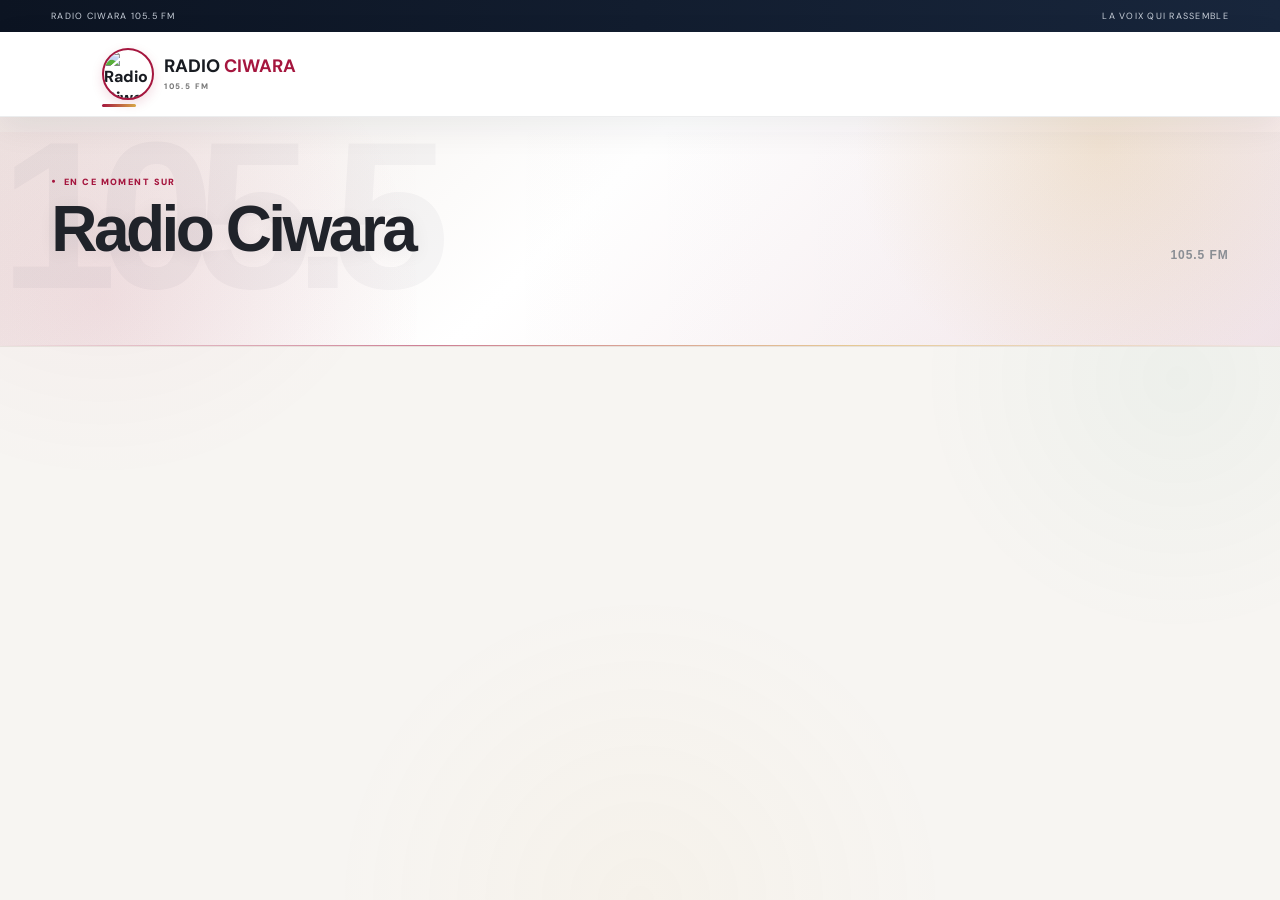
==== commit fff5b542: "Restauration de sécurité de l’accueil — étape intermédiaire" ====
--- a/index.html
+++ b/index.html
@@ -4,33 +4,16 @@
 <meta charset="utf-8">
 <meta name="viewport" content="width=device-width,initial-scale=1">
 <meta name="theme-color" content="#a5163e">
-<meta name="description" content="Radio Ciwara 105.5 FM — actualités, programmes, émissions et radio en direct depuis Bamako, Mali.">
-<meta name="robots" content="index,follow,max-image-preview:large,max-snippet:-1,max-video-preview:-1">
-<link rel="canonical" href="https://ciwara-medias.ml/">
-<meta property="og:title" content="Radio Ciwara 105.5 FM | En direct">
-<meta property="og:description" content="Actualités, programmes, émissions et radio en direct depuis Bamako, Mali.">
-<meta property="og:url" content="https://ciwara-medias.ml/">
-<meta property="og:site_name" content="Radio Ciwara 105.5 FM">
-<meta property="og:type" content="website">
-<meta property="og:locale" content="fr_FR">
-<meta name="twitter:card" content="summary_large_image">
-<meta name="twitter:title" content="Radio Ciwara 105.5 FM | En direct">
-<meta name="twitter:description" content="Actualités, programmes, émissions et radio en direct depuis Bamako, Mali.">
+<meta name="description" content="Radio Ciwara 105.5 FM — actualités, programmes et radio en direct.">
 <title>Radio Ciwara 105.5 FM | En direct</title>
 <link rel="preconnect" href="https://fonts.googleapis.com">
 <link rel="preconnect" href="https://fonts.gstatic.com" crossorigin>
 <link href="https://fonts.googleapis.com/css2?family=DM+Sans:wght@400;500;600;700;800&family=Montserrat:wght@700;800;900&display=swap" rel="stylesheet">
 <link rel="stylesheet" href="style.css">
-<script type="application/ld+json">
-{"@context":"https://schema.org","@type":"RadioStation","name":"Radio Ciwara 105.5 FM","url":"https://ciwara-medias.ml/","description":"Radio Ciwara 105.5 FM — actualités, programmes, émissions et radio en direct depuis Bamako, Mali.","areaServed":"Mali","broadcastFrequency":"105.5 MHz"}
-</script>
-<style>
-.ads-section{background:#f8f5f2;padding:58px 0;border-top:1px solid var(--line);border-bottom:1px solid var(--line)}
-.ads-grid{display:grid;grid-template-columns:1fr;gap:18px}.ad-card{display:block;background:#fff;border:1px solid var(--line);box-shadow:0 12px 30px rgba(0,0,0,.08);overflow:hidden}.ad-card img{display:block;width:100%;height:auto;aspect-ratio:1536/555;object-fit:cover}.ads-note{font-size:10px;color:#777;font-weight:700}
-.news-grid{display:grid;grid-template-columns:1.25fr .75fr;gap:16px}.rss-card{display:block;background:#fff;border:1px solid var(--line);text-decoration:none;color:var(--text);overflow:hidden}.rss-card img{display:block;width:100%;height:210px;object-fit:cover;background:#eee}.rss-card .body{padding:18px}.rss-card h3{font:800 18px Montserrat;margin:6px 0 8px;line-height:1.25}.rss-card p{font-size:11px;color:var(--muted);margin:0}.rss-meta{font-size:8px;letter-spacing:.12em;color:var(--red);font-weight:900}.rss-list{display:grid;gap:10px}.rss-item{display:grid;grid-template-columns:110px 1fr;gap:12px;border:1px solid var(--line);background:#fff;text-decoration:none;color:var(--text);padding:10px}.rss-item img{width:110px;height:82px;object-fit:cover;background:#eee}.rss-item h3{font:800 13px Montserrat;margin:3px 0;line-height:1.25}.rss-item small{font-size:8px;color:#999}.rss-loading{padding:30px;border:1px dashed var(--line);font-size:11px;color:#777;text-align:center}.programme-note{font-size:11px;color:var(--muted);max-width:700px}
-.live-hero>.wrap{width:100%;max-width:none}.live-hero .hero-title{padding:0 4%;}.hero-grid{gap:0}.now-card,.hero-side{border-left:0;border-right:0;box-shadow:none;border-radius:0}.hero-side{border-left:1px solid var(--line)}
-.emission-slider{position:relative;overflow:hidden;height:100%;min-height:430px;background:#111;color:#fff}.emission-track{height:100%;display:flex;transition:transform .65s cubic-bezier(.22,.61,.36,1);will-change:transform}.emission-slide{min-width:100%;height:100%;position:relative;display:flex;align-items:flex-end;overflow:hidden;background:linear-gradient(145deg,#171317 0%,#3a0a1d 58%,#a5163e 100%)}.emission-slide:before{content:"";position:absolute;inset:0;background:radial-gradient(circle at 78% 18%,rgba(224,177,90,.35),transparent 28%),linear-gradient(120deg,transparent 40%,rgba(255,255,255,.07) 40%,transparent 41%);pointer-events:none}.poster-mark{position:absolute;right:7%;top:8%;font:900 76px Montserrat;color:rgba(255,255,255,.07);line-height:.8}.poster-logo{position:absolute;top:24px;left:24px;width:58px;height:58px;border-radius:50%;object-fit:cover;border:2px solid rgba(255,255,255,.8)}.poster-copy{position:relative;z-index:2;padding:32px 30px 62px;max-width:88%}.poster-kicker{display:inline-block;padding:7px 10px;background:#fff;color:#a5163e;font:900 9px Montserrat;letter-spacing:.13em}.poster-copy h3{font:900 clamp(31px,3.2vw,54px) Montserrat;line-height:.98;margin:13px 0 10px;text-transform:uppercase}.poster-copy p{margin:0;color:rgba(255,255,255,.78);font-size:12px;line-height:1.5}.poster-time{margin-top:17px;font:800 11px DM Sans;color:#e7c47d}.slider-arrow{position:absolute;z-index:5;top:50%;transform:translateY(-50%);width:42px;height:42px;border:1px solid rgba(255,255,255,.3);background:rgba(0,0,0,.3);color:#fff;border-radius:50%;cursor:pointer;backdrop-filter:blur(5px)}.slider-prev{left:16px}.slider-next{right:16px}.slider-dots{position:absolute;z-index:5;left:30px;bottom:20px;display:flex;gap:7px}.slider-dot{width:7px;height:7px;border:0;border-radius:50%;background:rgba(255,255,255,.45);padding:0;cursor:pointer}.slider-dot.active{width:24px;border-radius:10px;background:#fff}.slider-caption{position:absolute;right:25px;bottom:18px;font-size:8px;letter-spacing:.1em;text-transform:uppercase;color:rgba(255,255,255,.55)}
-@media(max-width:720px){.news-grid{grid-template-columns:1fr}.rss-item{grid-template-columns:90px 1fr}.rss-item img{width:90px;height:70px}.ads-section{padding:42px 0}.live-hero .hero-title{padding:0 5%;}.hero-side{border-left:0;border-top:1px solid var(--line)}.emission-slider{min-height:390px}.poster-copy{padding:28px 24px 58px}.poster-copy h3{font-size:34px}.poster-logo{top:18px;left:18px;width:50px;height:50px}.slider-caption{display:none}}
-</style>
 </head>
-<body>+<body>
+<div class="top-strip"><div class="wrap top-strip-inner"><span>RADIO CIWARA 105.5 FM</span><span>La voix qui rassemble</span></div></div>
+<header class="header"><div class="wrap header-main"><a href="#top" class="logo"><img src="logo.jpg" alt="Radio Ciwara 105.5 FM"><span>RADIO <b>CIWARA</b><small>105.5 FM</small></span></a></div></header>
+<main id="top"><section class="live-hero" id="direct"><div class="wrap"><div class="hero-title"><div><span class="eyebrow">EN CE MOMENT SUR</span><h1>Radio Ciwara</h1></div><span class="frequency">105.5 FM</span></div></div></section></main>
+</body>
+</html>
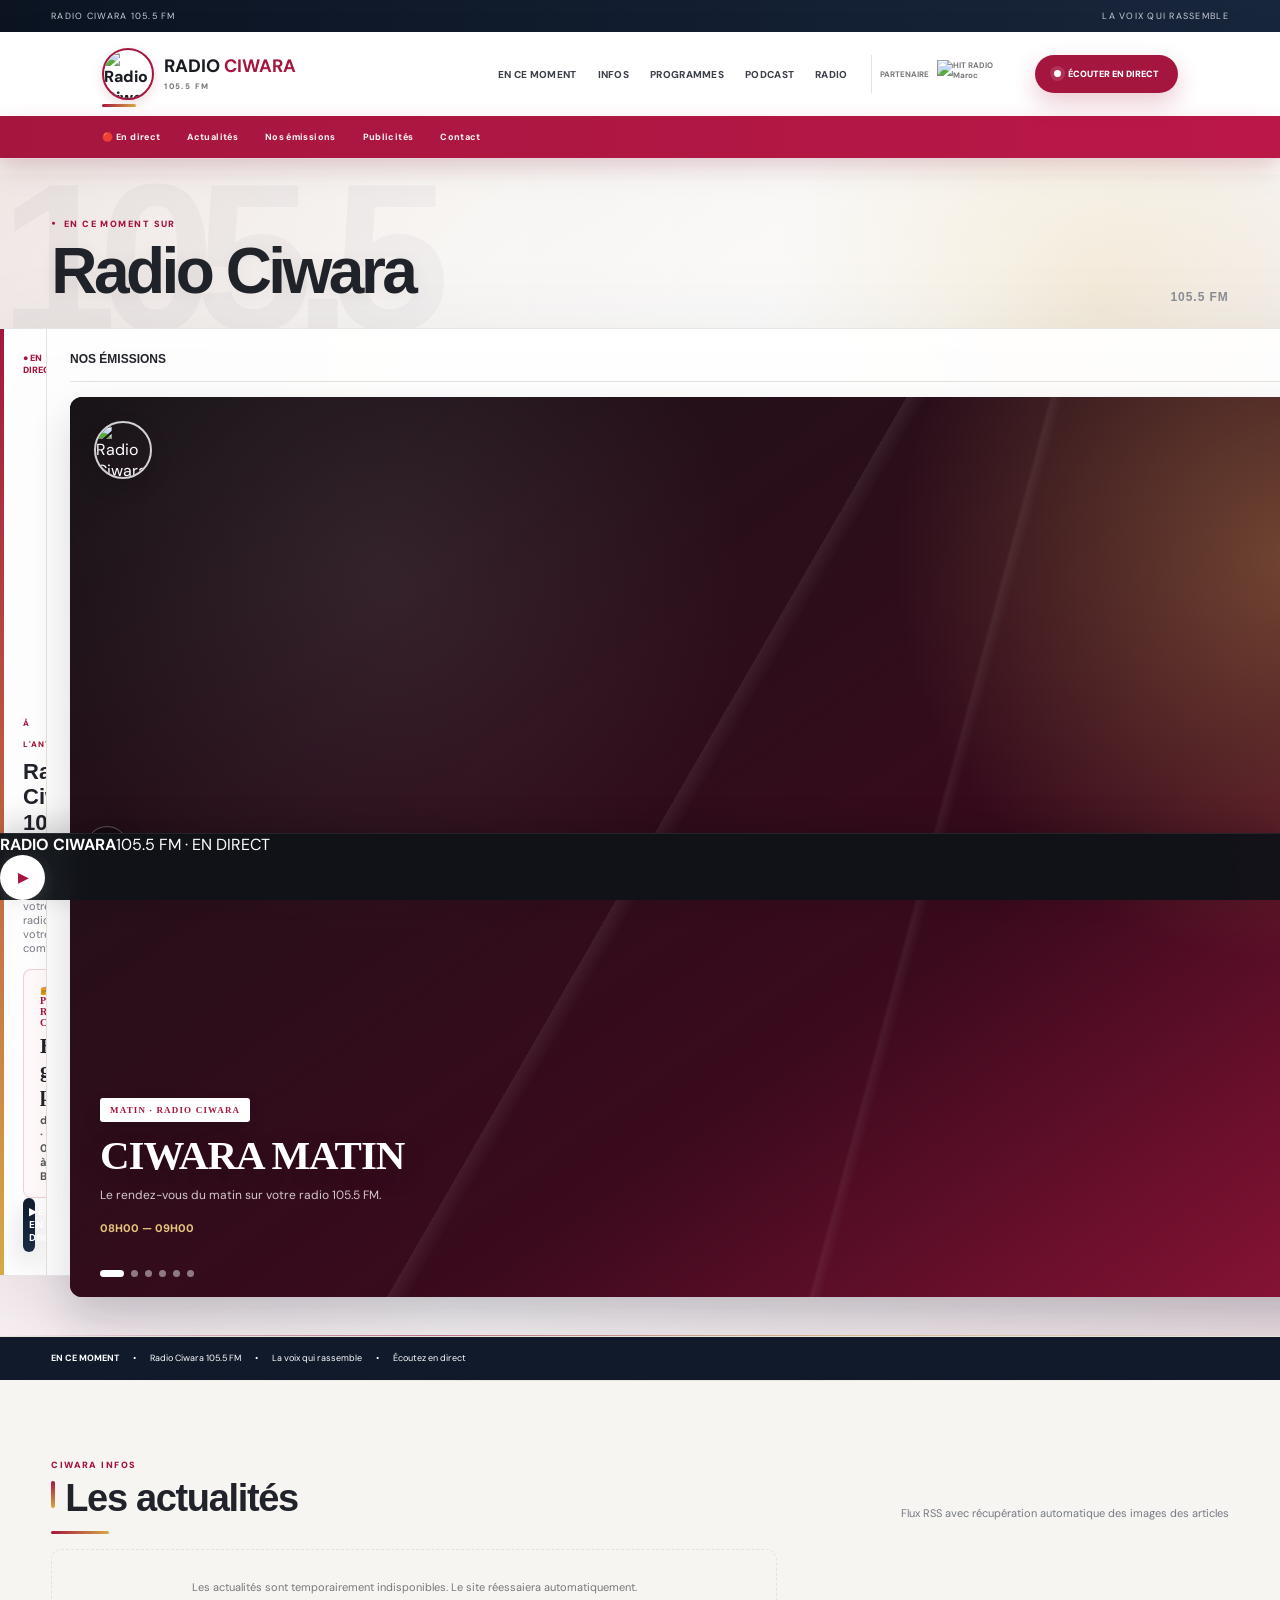
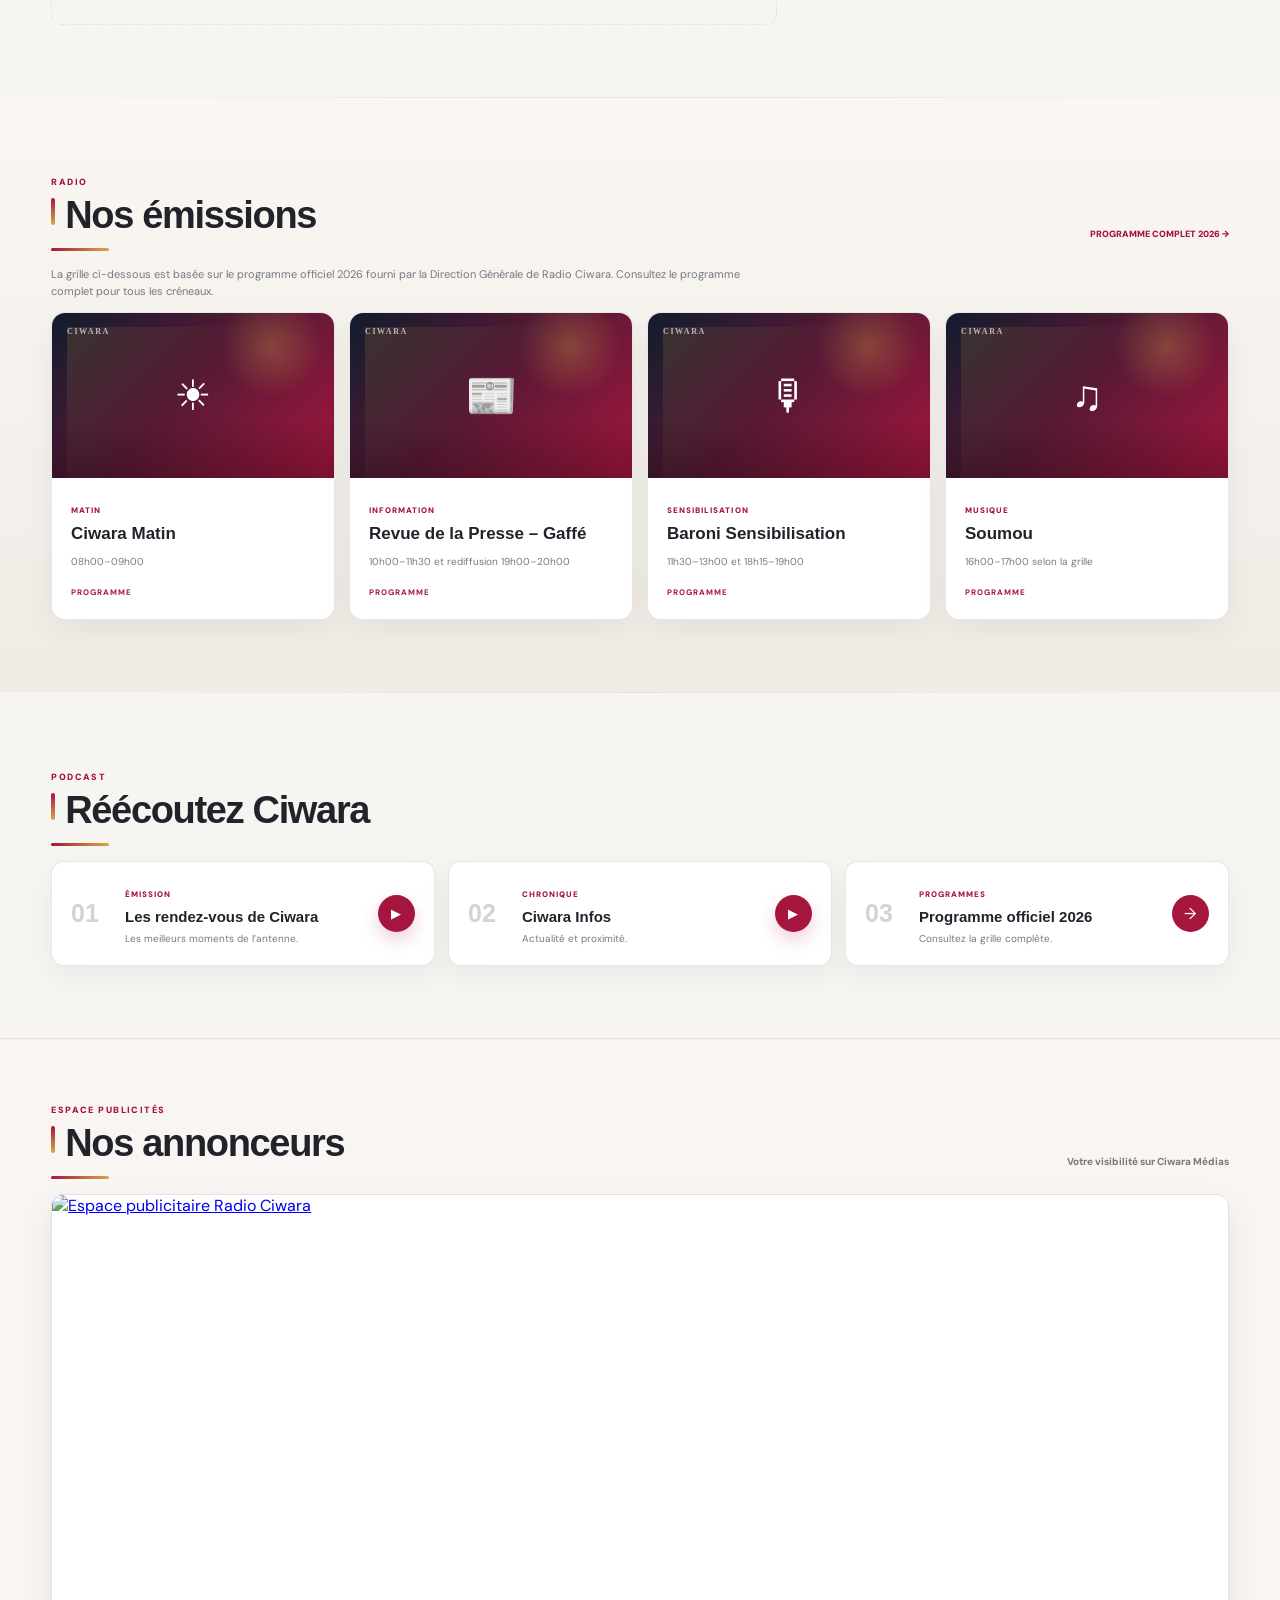
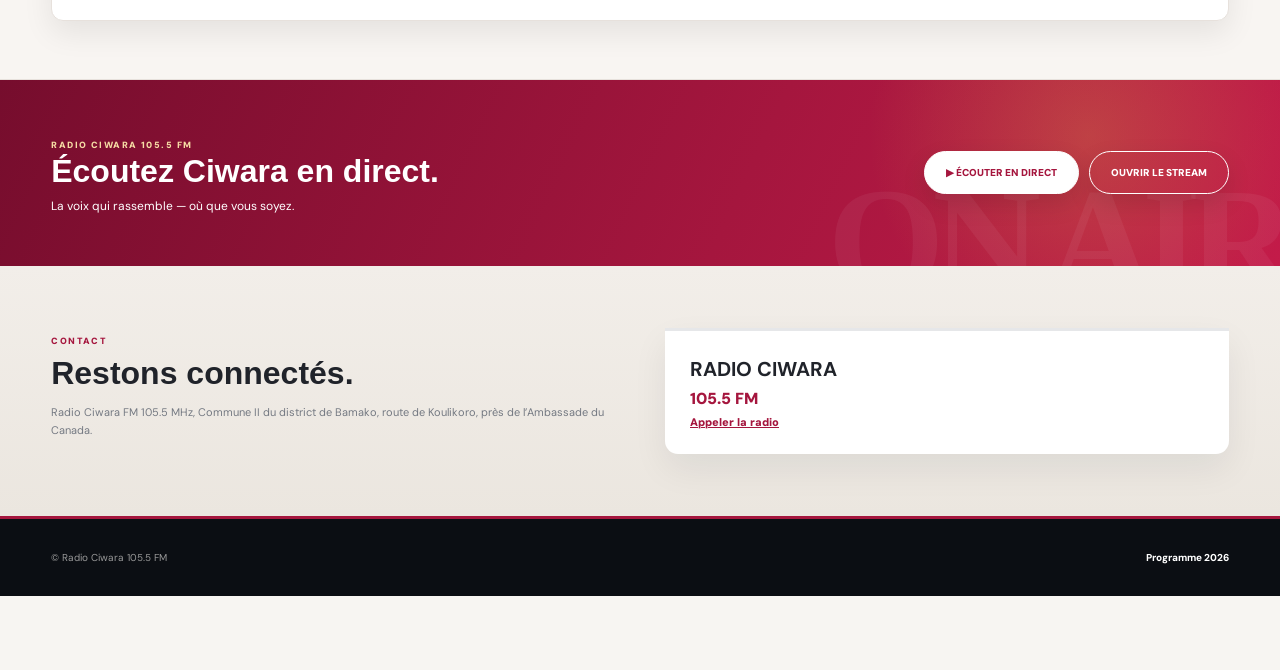
==== commit 77a06958: "RESTORE — retour à l’état fonctionnel de l’accueil" ====
--- a/index.html
+++ b/index.html
@@ -10,10 +10,30 @@
 <link rel="preconnect" href="https://fonts.gstatic.com" crossorigin>
 <link href="https://fonts.googleapis.com/css2?family=DM+Sans:wght@400;500;600;700;800&family=Montserrat:wght@700;800;900&display=swap" rel="stylesheet">
 <link rel="stylesheet" href="style.css">
+<style>
+.ads-section{background:#f8f5f2;padding:58px 0;border-top:1px solid var(--line);border-bottom:1px solid var(--line)}
+.ads-grid{display:grid;grid-template-columns:1fr;gap:18px}.ad-card{display:block;background:#fff;border:1px solid var(--line);box-shadow:0 12px 30px rgba(0,0,0,.08);overflow:hidden}.ad-card img{display:block;width:100%;height:auto;aspect-ratio:1536/555;object-fit:cover}.ads-note{font-size:10px;color:#777;font-weight:700}
+.news-grid{display:grid;grid-template-columns:1.25fr .75fr;gap:16px}.rss-card{display:block;background:#fff;border:1px solid var(--line);text-decoration:none;color:var(--text);overflow:hidden}.rss-card img{display:block;width:100%;height:210px;object-fit:cover;background:#eee}.rss-card .body{padding:18px}.rss-card h3{font:800 18px Montserrat;margin:6px 0 8px;line-height:1.25}.rss-card p{font-size:11px;color:var(--muted);margin:0}.rss-meta{font-size:8px;letter-spacing:.12em;color:var(--red);font-weight:900}.rss-list{display:grid;gap:10px}.rss-item{display:grid;grid-template-columns:110px 1fr;gap:12px;border:1px solid var(--line);background:#fff;text-decoration:none;color:var(--text);padding:10px}.rss-item img{width:110px;height:82px;object-fit:cover;background:#eee}.rss-item h3{font:800 13px Montserrat;margin:3px 0;line-height:1.25}.rss-item small{font-size:8px;color:#999}.rss-loading{padding:30px;border:1px dashed var(--line);font-size:11px;color:#777;text-align:center}.programme-note{font-size:11px;color:var(--muted);max-width:700px}
+.live-hero>.wrap{width:100%;max-width:none}.live-hero .hero-title{padding:0 4%;}.hero-grid{gap:0}.now-card,.hero-side{border-left:0;border-right:0;box-shadow:none;border-radius:0}.hero-side{border-left:1px solid var(--line)}
+.emission-slider{position:relative;overflow:hidden;height:100%;min-height:430px;background:#111;color:#fff}.emission-track{height:100%;display:flex;transition:transform .65s cubic-bezier(.22,.61,.36,1);will-change:transform}.emission-slide{min-width:100%;height:100%;position:relative;display:flex;align-items:flex-end;overflow:hidden;background:linear-gradient(145deg,#171317 0%,#3a0a1d 58%,#a5163e 100%)}.emission-slide:before{content:"";position:absolute;inset:0;background:radial-gradient(circle at 78% 18%,rgba(224,177,90,.35),transparent 28%),linear-gradient(120deg,transparent 40%,rgba(255,255,255,.07) 40%,transparent 41%);pointer-events:none}.poster-mark{position:absolute;right:7%;top:8%;font:900 76px Montserrat;color:rgba(255,255,255,.07);line-height:.8}.poster-logo{position:absolute;top:24px;left:24px;width:58px;height:58px;border-radius:50%;object-fit:cover;border:2px solid rgba(255,255,255,.8)}.poster-copy{position:relative;z-index:2;padding:32px 30px 62px;max-width:88%}.poster-kicker{display:inline-block;padding:7px 10px;background:#fff;color:#a5163e;font:900 9px Montserrat;letter-spacing:.13em}.poster-copy h3{font:900 clamp(31px,3.2vw,54px) Montserrat;line-height:.98;margin:13px 0 10px;text-transform:uppercase}.poster-copy p{margin:0;color:rgba(255,255,255,.78);font-size:12px;line-height:1.5}.poster-time{margin-top:17px;font:800 11px DM Sans;color:#e7c47d}.slider-arrow{position:absolute;z-index:5;top:50%;transform:translateY(-50%);width:42px;height:42px;border:1px solid rgba(255,255,255,.3);background:rgba(0,0,0,.3);color:#fff;border-radius:50%;cursor:pointer;backdrop-filter:blur(5px)}.slider-prev{left:16px}.slider-next{right:16px}.slider-dots{position:absolute;z-index:5;left:30px;bottom:20px;display:flex;gap:7px}.slider-dot{width:7px;height:7px;border:0;border-radius:50%;background:rgba(255,255,255,.45);padding:0;cursor:pointer}.slider-dot.active{width:24px;border-radius:10px;background:#fff}.slider-caption{position:absolute;right:25px;bottom:18px;font-size:8px;letter-spacing:.1em;text-transform:uppercase;color:rgba(255,255,255,.55)}
+@media(max-width:720px){.news-grid{grid-template-columns:1fr}.rss-item{grid-template-columns:90px 1fr}.rss-item img{width:90px;height:70px}.ads-section{padding:42px 0}.live-hero .hero-title{padding:0 5%;}.hero-side{border-left:0;border-top:1px solid var(--line)}.emission-slider{min-height:390px}.poster-copy{padding:28px 24px 58px}.poster-copy h3{font-size:34px}.poster-logo{top:18px;left:18px;width:50px;height:50px}.slider-caption{display:none}}
+</style>
 </head>
 <body>
 <div class="top-strip"><div class="wrap top-strip-inner"><span>RADIO CIWARA 105.5 FM</span><span>La voix qui rassemble</span></div></div>
-<header class="header"><div class="wrap header-main"><a href="#top" class="logo"><img src="logo.jpg" alt="Radio Ciwara 105.5 FM"><span>RADIO <b>CIWARA</b><small>105.5 FM</small></span></a></div></header>
-<main id="top"><section class="live-hero" id="direct"><div class="wrap"><div class="hero-title"><div><span class="eyebrow">EN CE MOMENT SUR</span><h1>Radio Ciwara</h1></div><span class="frequency">105.5 FM</span></div></div></section></main>
+<header class="header"><div class="wrap header-main"><a href="#top" class="logo"><img src="logo.jpg" alt="Radio Ciwara 105.5 FM"><span>RADIO <b>CIWARA</b><small>105.5 FM</small></span></a><button class="hamburger" id="hamburger" aria-label="Menu">☰</button><nav id="nav"><a href="#direct">EN CE MOMENT</a><a href="#infos">INFOS</a><a href="#programmes">PROGRAMMES</a><a href="#podcasts">PODCAST</a><a href="#radio">RADIO</a></nav><a class="partner-header" href="https://www.hitradio.ma/" target="_blank" rel="noopener"><span>PARTENAIRE</span><img src="logo hitradio.png" alt="HIT RADIO Maroc"></a><button class="live-btn" data-play><i></i> ÉCOUTER EN DIRECT</button></div><div class="red-nav"><div class="wrap red-nav-inner"><a href="#direct">🔴 En direct</a><a href="#infos">Actualités</a><a href="#programmes">Nos émissions</a><a href="#publicites">Publicités</a><a href="#contact">Contact</a></div></header>
+<main id="top">
+<section class="live-hero" id="direct"><div class="wrap"><div class="hero-title"><div><span class="eyebrow">EN CE MOMENT SUR</span><h1>Radio Ciwara</h1></div><span class="frequency">105.5 FM</span></div><div class="hero-grid"><div class="now-card"><div class="now-head"><span class="live-dot">● EN DIRECT</span><span id="clock">--:--</span></div><div class="now-art"><div class="rings"></div><img src="logo.jpg" alt="Radio Ciwara"><div class="sound-bars"><i></i><i></i><i></i><i></i><i></i><i></i><i></i></div></div><div class="now-info"><small>À L'ANTENNE</small><h2>Radio Ciwara 105.5 FM</h2><p>Votre voix, votre radio, votre communauté.</p></div><button class="big-play" data-play><span id="playIcon">▶</span><b id="playText">ÉCOUTER EN DIRECT</b></button></div><aside class="hero-side"><div class="side-title"><span>NOS ÉMISSIONS</span><a href="#programmes">Programme complet →</a></div><div class="emission-slider" id="emissionSlider" aria-label="Défilement des émissions Radio Ciwara"><div class="emission-track" id="emissionTrack"><article class="emission-slide"><img class="poster-logo" src="logo.jpg" alt="Radio Ciwara"><span class="poster-mark">01</span><div class="poster-copy"><span class="poster-kicker">MATIN · RADIO CIWARA</span><h3>Ciwara Matin</h3><p>Le rendez-vous du matin sur votre radio 105.5 FM.</p><div class="poster-time">08H00 — 09H00</div></div></article><article class="emission-slide"><img class="poster-logo" src="logo.jpg" alt="Radio Ciwara"><span class="poster-mark">02</span><div class="poster-copy"><span class="poster-kicker">INFORMATION</span><h3>Revue de la Presse – Gaffé</h3><p>Actualité, presse et commentaires au cœur de l’antenne.</p><div class="poster-time">10H00 — 11H30 · REDIFFUSION 19H00 — 20H00</div></div></article><article class="emission-slide"><img class="poster-logo" src="logo.jpg" alt="Radio Ciwara"><span class="poster-mark">03</span><div class="poster-copy"><span class="poster-kicker">SENSIBILISATION</span><h3>Baroni Sensibilisation</h3><p>Un rendez-vous de proximité de Radio Ciwara.</p><div class="poster-time">11H30 — 13H00 · 18H15 — 19H00</div></div></article><article class="emission-slide"><img class="poster-logo" src="logo.jpg" alt="Radio Ciwara"><span class="poster-mark">04</span><div class="poster-copy"><span class="poster-kicker">MUSIQUE</span><h3>Soumou</h3><p>Un rendez-vous musical de Radio Ciwara 105.5 FM.</p><div class="poster-time">16H00 — 17H00</div></div></article><article class="emission-slide"><img class="poster-logo" src="logo.jpg" alt="Radio Ciwara"><span class="poster-mark">05</span><div class="poster-copy"><span class="poster-kicker">CULTURE · SOCIÉTÉ</span><h3>Mouna Pourquoi</h3><p>Un espace d’échange et de proximité sur Radio Ciwara.</p><div class="poster-time">14H05 — 15H00 · LUNDI</div></div></article><article class="emission-slide"><img class="poster-logo" src="logo.jpg" alt="Radio Ciwara"><span class="poster-mark">06</span><div class="poster-copy"><span class="poster-kicker">SPORT</span><h3>Ciwara Sports</h3><p>Le rendez-vous consacré au sport sur votre radio.</p><div class="poster-time">15H00 — 16H00 · LUNDI</div></div></article></div><button class="slider-arrow slider-prev" id="sliderPrev" aria-label="Émission précédente">‹</button><button class="slider-arrow slider-next" id="sliderNext" aria-label="Émission suivante">›</button><div class="slider-dots" id="sliderDots"></div><span class="slider-caption">ÉMISSIONS RADIO CIWARA</span></div></aside></div></div></section>
+<section class="marquee"><div class="wrap marquee-inner"><b>EN CE MOMENT</b><span>•</span><span>Radio Ciwara 105.5 FM</span><span>•</span><span>La voix qui rassemble</span><span>•</span><span>Écoutez en direct</span></div></section>
+<section class="content-section" id="infos"><div class="wrap"><div class="section-head"><div><span class="red-label">CIWARA INFOS</span><h2>Les actualités</h2></div><span class="programme-note">Flux RSS avec récupération automatique des images des articles</span></div><div id="rssNews" class="news-grid"><div class="rss-loading">Chargement des actualités…</div></div></div></section>
+<section class="program-section" id="programmes"><div class="wrap"><div class="section-head"><div><span class="red-label">RADIO</span><h2>Nos émissions</h2></div><a href="programme.html">PROGRAMME COMPLET 2026 →</a></div><p class="programme-note">La grille ci-dessous est basée sur le programme officiel 2026 fourni par la Direction Générale de Radio Ciwara. Consultez le programme complet pour tous les créneaux.</p><div class="schedule"><article class="show-card"><div class="show-image">☀</div><div class="show-content"><small>MATIN</small><h3>Ciwara Matin</h3><p>08h00–09h00</p><strong>PROGRAMME</strong></div></article><article class="show-card"><div class="show-image">📰</div><div class="show-content"><small>INFORMATION</small><h3>Revue de la Presse – Gaffé</h3><p>10h00–11h30 et rediffusion 19h00–20h00</p><strong>PROGRAMME</strong></div></article><article class="show-card"><div class="show-image">🎙</div><div class="show-content"><small>SENSIBILISATION</small><h3>Baroni Sensibilisation</h3><p>11h30–13h00 et 18h15–19h00</p><strong>PROGRAMME</strong></div></article><article class="show-card"><div class="show-image">♫</div><div class="show-content"><small>MUSIQUE</small><h3>Soumou</h3><p>16h00–17h00 selon la grille</p><strong>PROGRAMME</strong></div></article></div></div></section>
+<section class="podcast-section" id="podcasts"><div class="wrap"><div class="section-head"><div><span class="red-label">PODCAST</span><h2>Réécoutez Ciwara</h2></div></div><div class="podcasts"><article><div class="pod-num">01</div><div><small>ÉMISSION</small><h3>Les rendez-vous de Ciwara</h3><p>Les meilleurs moments de l’antenne.</p></div><button>▶</button></article><article><div class="pod-num">02</div><div><small>CHRONIQUE</small><h3>Ciwara Infos</h3><p>Actualité et proximité.</p></div><button>▶</button></article><article><div class="pod-num">03</div><div><small>PROGRAMMES</small><h3>Programme officiel 2026</h3><p>Consultez la grille complète.</p></div><a href="programme.html" style="width:37px;height:37px;border-radius:50%;display:grid;place-items:center;background:var(--red);color:#fff;text-decoration:none">→</a></article></div></div></section>
+<section class="ads-section" id="publicites"><div class="wrap"><div class="section-head"><div><span class="red-label">ESPACE PUBLICITÉS</span><h2>Nos annonceurs</h2></div><span class="ads-note">Votre visibilité sur Ciwara Médias</span></div><div class="ads-grid"><a class="ad-card" href="https://github.com/cmbenkouma-alt/Ciwaramedias" target="_blank" rel="noopener"><img src="https://raw.githubusercontent.com/cmbenkouma-alt/Ciwaramedias/main/advertising.jpg" alt="Espace publicitaire Radio Ciwara"></a></div></div></section>
+<section class="radio-section" id="radio"><div class="wrap radio-box"><div><span class="red-label" style="color:#f5dba4">RADIO CIWARA 105.5 FM</span><h2>Écoutez Ciwara en direct.</h2><p>La voix qui rassemble — où que vous soyez.</p></div><div class="radio-actions"><button class="white-play" data-play>▶ ÉCOUTER EN DIRECT</button><a href="https://ciwarafm.radiostream321.com/" target="_blank" rel="noopener">OUVRIR LE STREAM</a></div></div></section>
+<section class="contact" id="contact"><div class="wrap contact-inner"><div><span class="red-label">CONTACT</span><h2>Restons connectés.</h2><p class="programme-note">Radio Ciwara FM 105.5 MHz, Commune II du district de Bamako, route de Koulikoro, près de l’Ambassade du Canada.</p></div><div class="contact-card"><b>RADIO CIWARA</b><span>105.5 FM</span><a href="tel:+22300000000">Appeler la radio</a></div></div></section>
+</main>
+<div class="player" id="player"><div><strong>RADIO CIWARA</strong><span>105.5 FM · EN DIRECT</span></div><button class="player-button" data-play id="playerButton">▶</button><audio id="radioPlayer" preload="none"></audio></div>
+<footer><div class="wrap footer"><div>© Radio Ciwara 105.5 FM</div><a href="programme.html">Programme 2026</a></div></footer>
+<script src="script.js"></script>
 </body>
 </html>
